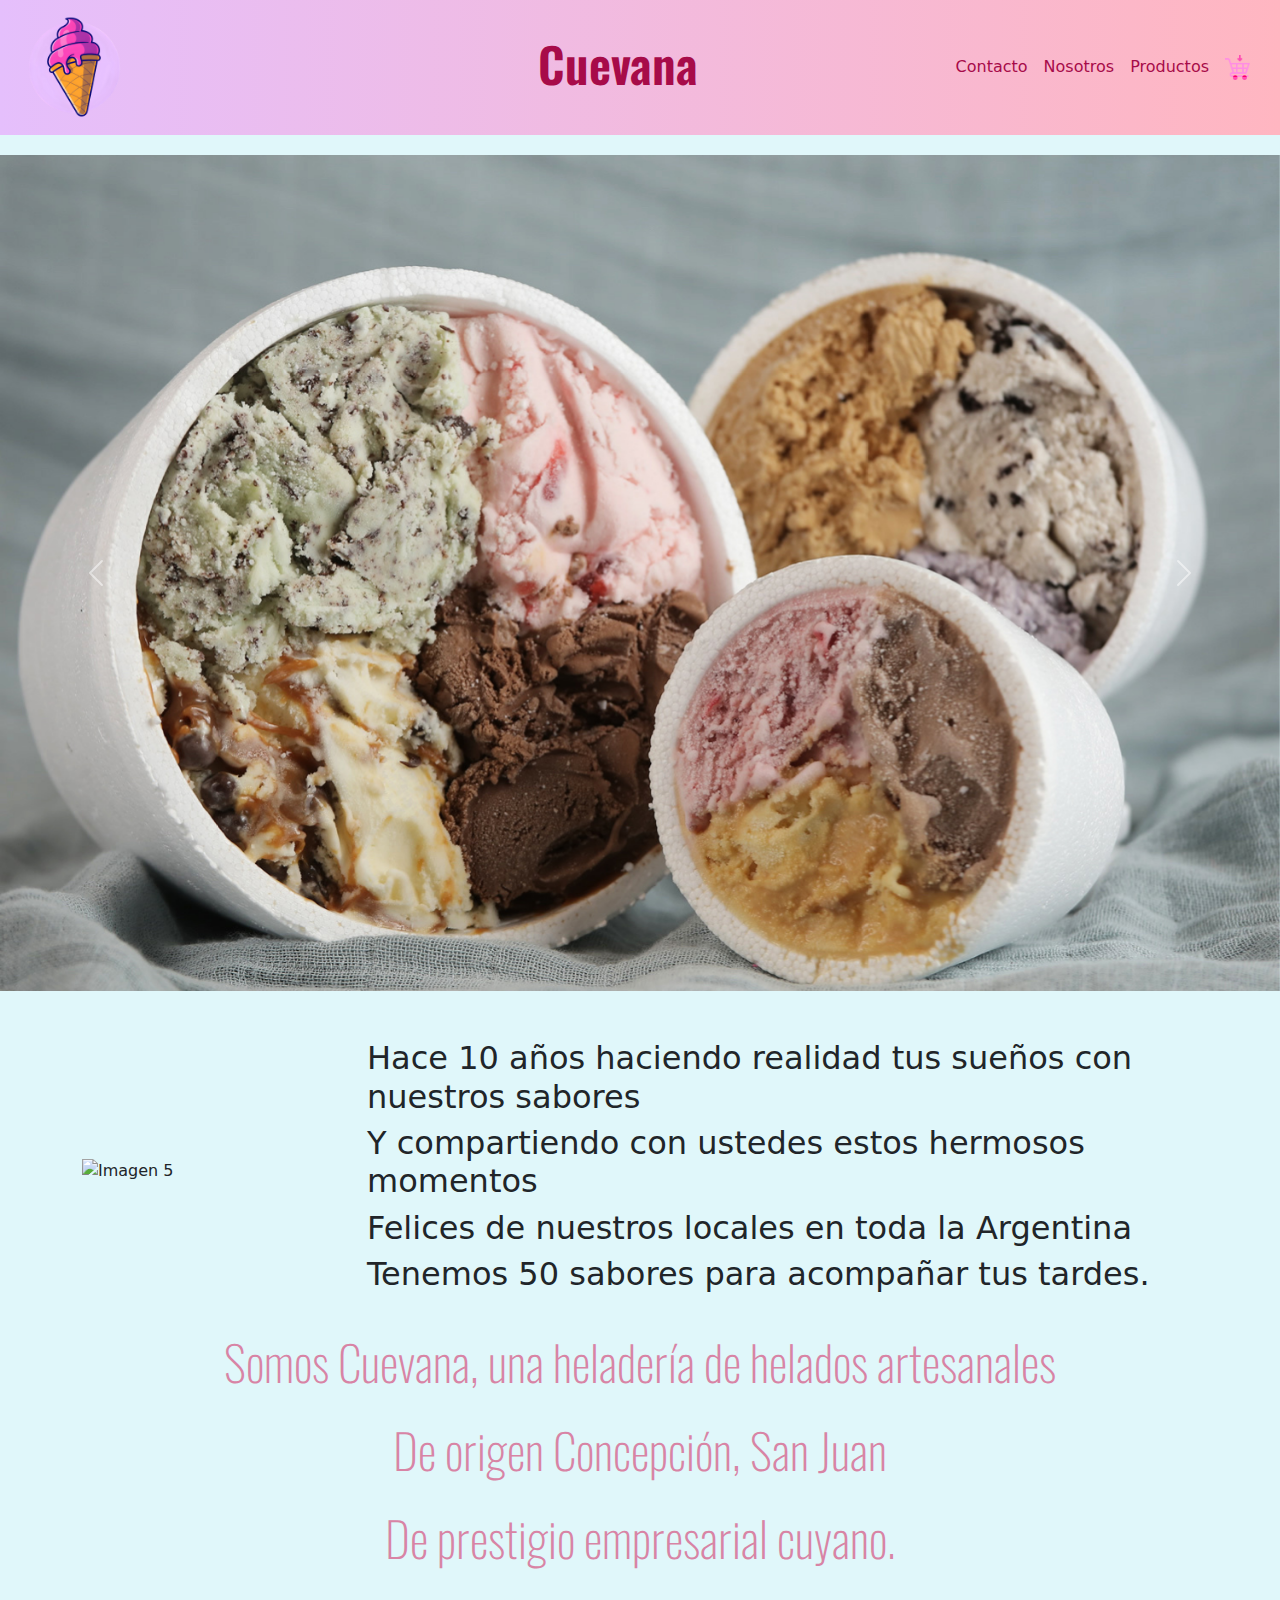
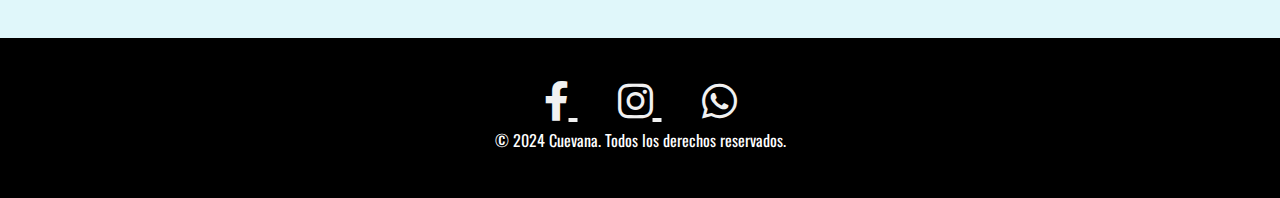
==== index.html @ bef20d4e "cambios" ====
<!DOCTYPE html>
<html lang="es">
<head>
    <meta charset="UTF-8">
    <meta name="viewport" content="width=device-width, initial-scale=1.0">
    <title>Cuevana</title>
    <link href="https://cdn.jsdelivr.net/npm/bootstrap@5.3.3/dist/css/bootstrap.min.css" rel="stylesheet" integrity="sha384-QWTKZyjpPEjISv5WaRU9OFeRpok6YctnYmDr5pNlyT2bRjXh0JMhjY6hW+ALEwIH" crossorigin="anonymous">
    <link href="https://fonts.googleapis.com/css2?family=Oswald:wght@600&display=swap" rel="stylesheet">
    <link href="https://fonts.googleapis.com/css2?family=Yellowtail:wght@400&display=swap" rel="stylesheet">
    <link href="https://fonts.googleapis.com/css2?family=Oswald:wght@200&display=swap" rel="stylesheet">
    <link href="https://fonts.googleapis.com/css2?family=Oswald:wght@400&display=swap" rel="stylesheet">
    <link href="https://cdnjs.cloudflare.com/ajax/libs/font-awesome/6.0.0-beta3/css/all.min.css" rel="stylesheet">
    <style>
        body{
            background-color: #e0f7fa;
        }
        .h1 {
            font-family: 'Oswald', sans-serif;
            font-weight: 600;
            font-size: 48px;
            color: #a70b49;
        }
        .h2 {
            font-family: 'Yellowtail', cursive;
            font-weight: 400;
            font-size: 48px;
        }
        .p {
            font-family: 'Oswald', sans-serif;
            font-weight: 200;
            font-size: 48px;
            color: #d884a5;
        }
        footer {
            background-color: #000000;
            color: white;
            padding: 30px 0;
            text-align: center;
            font-family: 'Oswald', sans-serif;
        }
        footer .social-icons a {
            color: #f1f1f1;
            font-size: 40px;
            margin: 0 20px;
            transition: transform 0.3s, color 0.3s;
        }
        footer .social-icons a:hover {
            transform: scale(1.2);
            color: #48044b;
        }
        .carousel {
            max-width: 2000px;
            max-height: 1000px;
            margin: 20px auto;
            position: relative;
            overflow: hidden;
            }

        .carousel img {
            object-fit: contain;
            width: 500%;
            height: 500%;
            display: block;
            margin: auto; 
            }

        .carousel-container {
            display: flex;
            justify-content: center;
            align-items: center;
            min-height: 80vh; 
            }
            nav.navbar {
                background: linear-gradient(90deg, #E5BFFC, #FFB6C1);
                padding: 10px;
}
nav .nav-link {
    color: #a70b49 !important; /* Cambia el color de los enlaces */
}
    </style>
</head>
<body>
    <nav class="navbar navbar-expand-lg navbar-light bg-light">
        <div class="container-fluid">
            <a class="navbar-brand" href="index.html">
                <img src="logo.png" alt="Logo" width="21%" height="21%">
            </a>
            <h1 class="h1 text-align">Cuevana</h1>
            <button class="navbar-toggler" type="button" data-bs-toggle="collapse" data-bs-target="#navbarNav" aria-controls="navbarNav" aria-expanded="false" aria-label="Toggle navigation">
                <span class="navbar-toggler-icon"></span>
            </button>
            <div class="collapse navbar-collapse" id="navbarNav">
                <ul class="navbar-nav ms-auto">
                    <li class="nav-item">
                        <a class="nav-link" href="contacto.html">Contacto</a>
                    </li>
                    <li class="nav-item">
                        <a class="nav-link" href="nosotros.html">Nosotros</a>
                    </li>
                    <li class="nav-item">
                        <a class="nav-link" href="productos.html">Productos</a>
                    </li>
                    <li class="nav-item">
                        <a class="nav-link" href="carrito.html"> <img src="anadir-a-la-cesta.png" alt="Carrito" width="25" height="25"></a>
                    </li>
                </ul>
            </div>
        </div>
    </nav>
    <div id="carouselExampleInterval" class="carousel slide" data-bs-ride="carousel">
        <div class="carousel-inner">
          <div class="carousel-item active" data-bs-interval="10000">
            <img src="carru2.png" class="d-block w-100" alt="Helado1">
          </div>
          <div class="carousel-item" data-bs-interval="2000">
            <img src="carru3.png" class="d-block w-100" alt="Helado2">
          </div>
          <div class="carousel-item">
            <img src="carru4.png" class="d-block w-100" alt="Helado3">
          </div>
          <div class="carousel-item">
            <img src="Carru1.png" class="d-block w-100" alt="Helado4">
          </div>
        </div>
        <button class="carousel-control-prev" type="button" data-bs-target="#carouselExampleInterval" data-bs-slide="prev">
          <span class="carousel-control-prev-icon" aria-hidden="true"></span>
          <span class="visually-hidden">Previous</span>
        </button>
        <button class="carousel-control-next" type="button" data-bs-target="#carouselExampleInterval" data-bs-slide="next">
          <span class="carousel-control-next-icon" aria-hidden="true"></span>
          <span class="visually-hidden">Next</span>
        </button>
      </div>
    <section class="content my-5">
        <div class="container">
            <div class="row align-items-center mb-4">
                <div class="col-md-3">
                    <img src="helado.jpg" alt="Imagen 5" class="img-fluid" style="width: 150%; max-width: 200px;">
                </div>
                <div class="col-md-9">
                    <h2>Hace 10 años haciendo realidad tus sueños con nuestros sabores</h2>
                    <h2>Y compartiendo con ustedes estos hermosos momentos</h2>
                    <h2>Felices de nuestros locales en toda la Argentina</h2>
                    <h2>Tenemos 50 sabores para acompañar tus tardes.</h2>
                </div>
            </div>
            <div class="row">
                <div class="col-12">
                    <p class="p text-center">Somos Cuevana, una heladería de helados artesanales</p>
                    <p class="p text-center">De origen Concepción, San Juan</p>
                    <p class="p text-center">De prestigio empresarial cuyano.</p>
                </div>
            </div>
        </div>
    </section>

    <footer>
        <div class="social-icons">
            <a href="#" target="_blank">
                <i class="fab fa-facebook-f"></i>
            </a>
            <a href="#" target="_blank">
                <i class="fab fa-instagram"></i>
            </a>
            <a href="#" target="_blank">
                <i class="fab fa-whatsapp"></i>
            </a>
        </div>
        <p class="footer text-align">© 2024 Cuevana. Todos los derechos reservados.</p>
    </footer>
    <script src="https://cdn.jsdelivr.net/npm/bootstrap@5.3.3/dist/js/bootstrap.bundle.min.js" integrity="sha384-YvpcrYf0tY3lHB60NNkmXc5s9fDVZLESaAA55NDzOxhy9GkcIdslK1eN7N6jIeHz" crossorigin="anonymous"></script>
</body>
</html
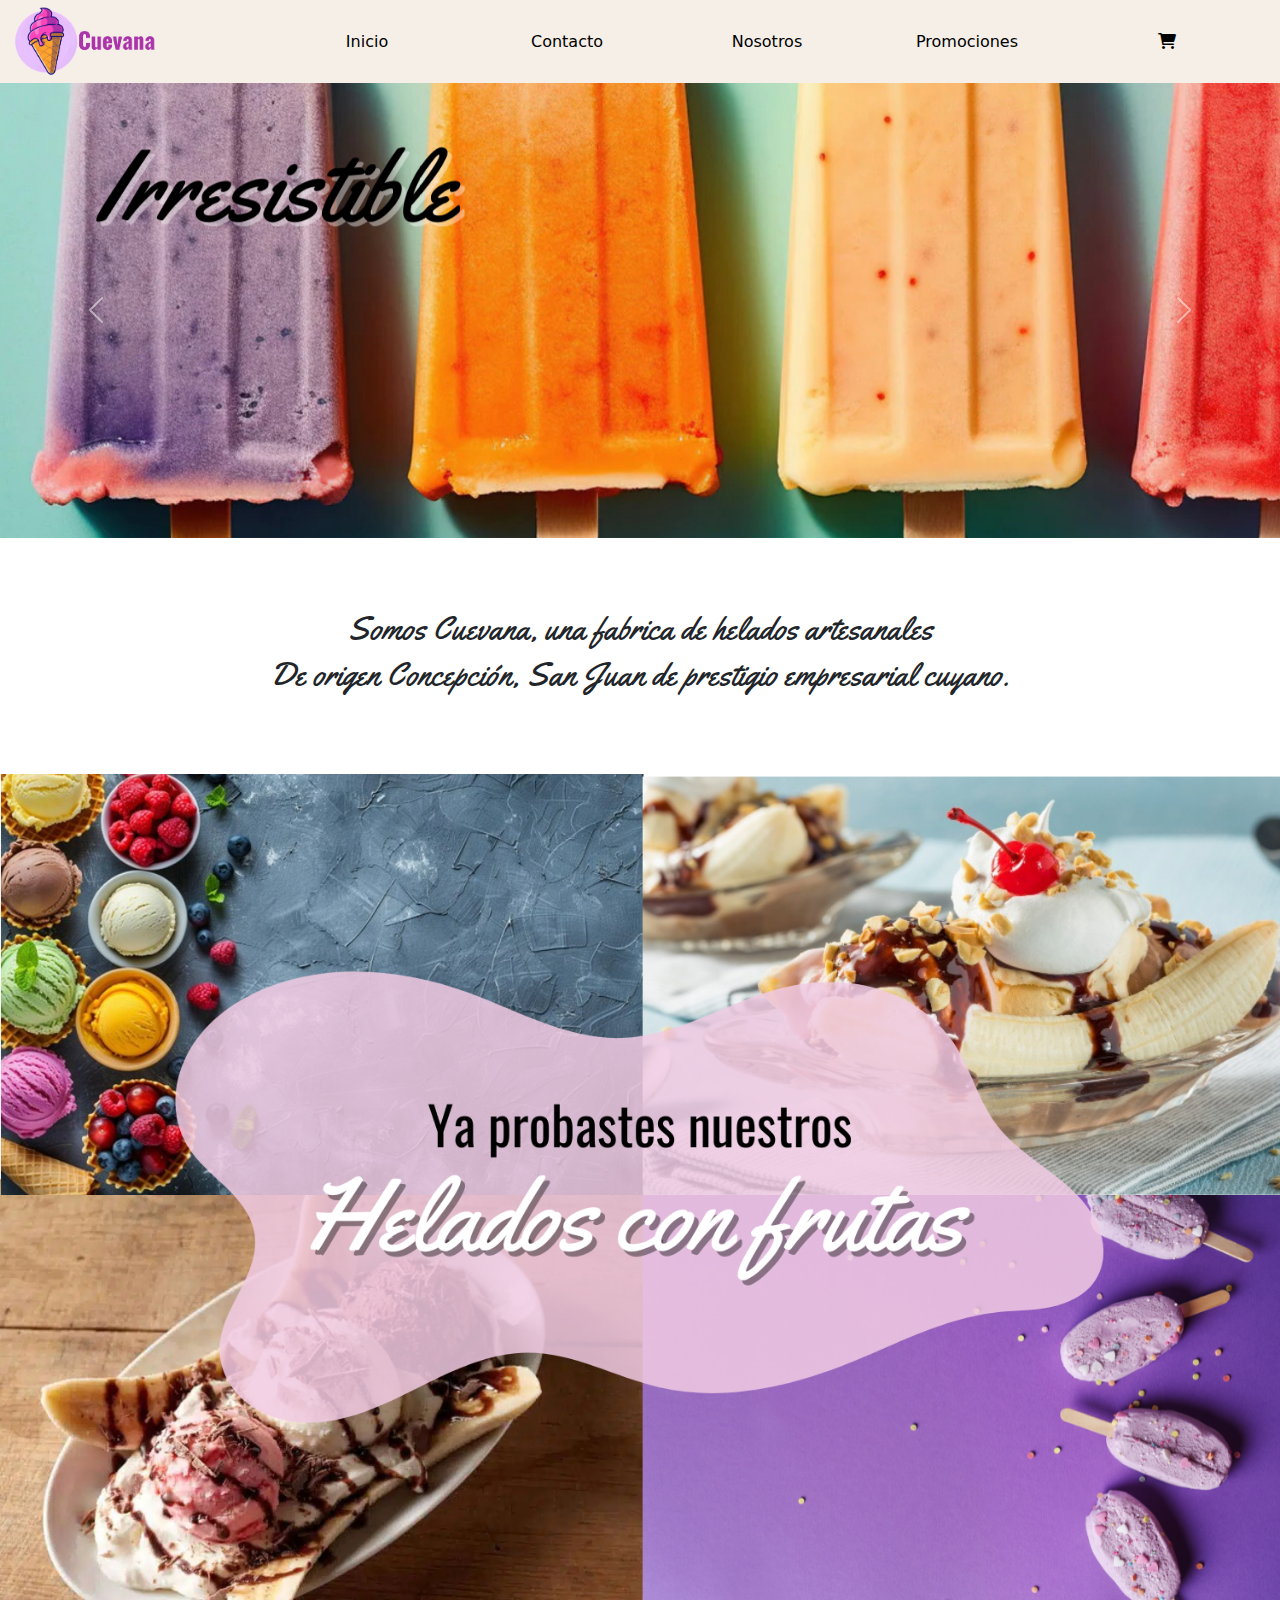
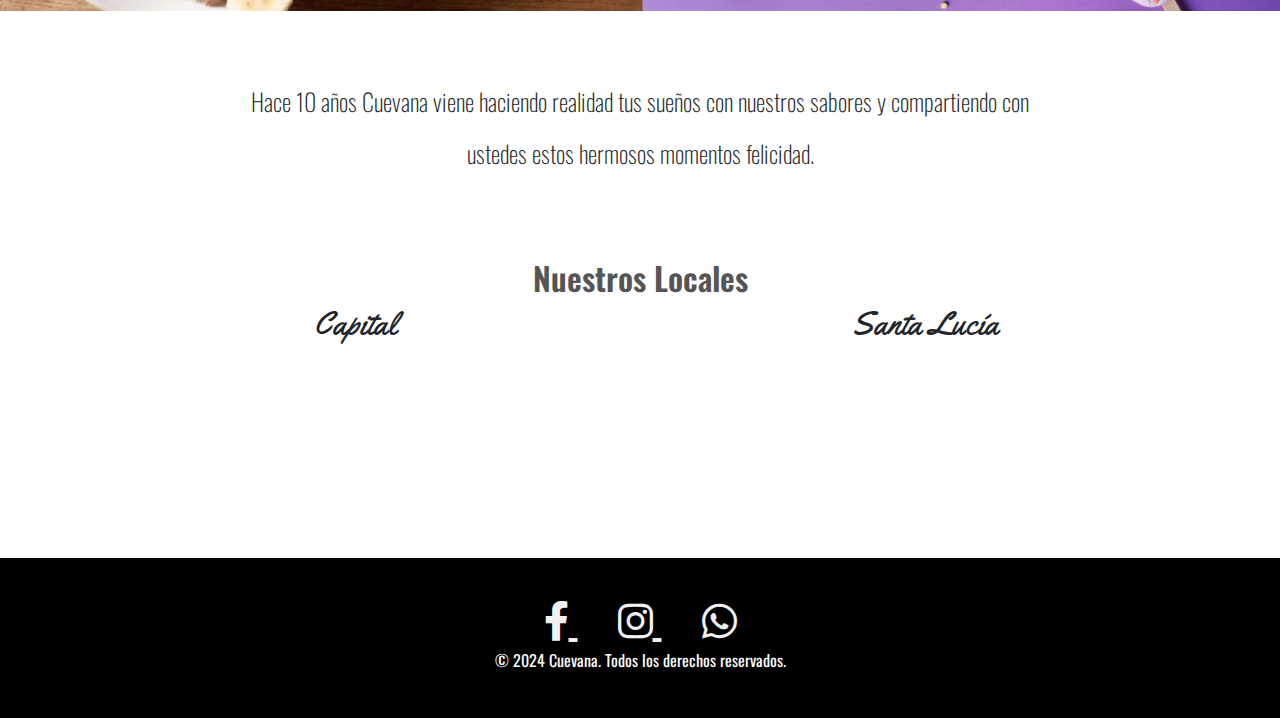
==== commit 66b4d695: "Arreglos casi terminados" ====
--- a/index.html
+++ b/index.html
@@ -12,24 +12,23 @@
     <link href="https://cdnjs.cloudflare.com/ajax/libs/font-awesome/6.0.0-beta3/css/all.min.css" rel="stylesheet">
     <style>
         body{
-            background-color: #e0f7fa;
+            background-color: white;
         }
         .h1 {
             font-family: 'Oswald', sans-serif;
             font-weight: 600;
-            font-size: 48px;
-            color: #a70b49;
+            font-size: 200%;
+            color: #555555;
         }
         .h2 {
             font-family: 'Yellowtail', cursive;
             font-weight: 400;
-            font-size: 48px;
+            font-size: 200%;
         }
         .p {
             font-family: 'Oswald', sans-serif;
             font-weight: 200;
-            font-size: 48px;
-            color: #d884a5;
+            font-size: 150%;
         }
         footer {
             background-color: #000000;
@@ -49,59 +48,91 @@
             color: #48044b;
         }
         .carousel {
-            max-width: 2000px;
-            max-height: 1000px;
-            margin: 20px auto;
+            max-width: 1500px;
+            max-height: 550px;
+            margin-top: 10;
             position: relative;
             overflow: hidden;
             }
-
-        .carousel img {
+            .carousel img {
             object-fit: contain;
-            width: 500%;
-            height: 500%;
+            width: 10%;
+            height: 10%;
             display: block;
-            margin: auto; 
+            margin-top: 0; 
             }
-
         .carousel-container {
             display: flex;
             justify-content: center;
             align-items: center;
             min-height: 80vh; 
             }
-            nav.navbar {
-                background: linear-gradient(90deg, #E5BFFC, #FFB6C1);
-                padding: 10px;
-}
-nav .nav-link {
-    color: #a70b49 !important; /* Cambia el color de los enlaces */
-}
+            nav .nav-link {
+    color: #000000 !important;
+    width: 200px;
+}
+.nav-item a:hover{
+    background-color: #555555;
+}
+nav.navbar {
+    background-color: #F6EFE8 !important;
+    padding: 1px;
+}
+
+.navbar-nav {
+    display: flex;
+    justify-content: center;
+    width: 100%;
+}
+
+.nav-item {
+    text-align: center;
+    width: 200px;
+}
+
+.nav-item a {
+    display: block;
+    color: #000000 !important;
+    padding: 10px;
+    text-decoration: none;
+}
+
+.nav-item a:hover {
+    background-color: #555555;
+    color: #fff !important; 
+    border-radius: 5px; 
+}
+
     </style>
 </head>
 <body>
     <nav class="navbar navbar-expand-lg navbar-light bg-light">
         <div class="container-fluid">
             <a class="navbar-brand" href="index.html">
-                <img src="logo.png" alt="Logo" width="21%" height="21%">
-            </a>
-            <h1 class="h1 text-align">Cuevana</h1>
+                <img src="Cuevana.png" alt="Logo" width="60%" height="60%">
+            </a>
+            
             <button class="navbar-toggler" type="button" data-bs-toggle="collapse" data-bs-target="#navbarNav" aria-controls="navbarNav" aria-expanded="false" aria-label="Toggle navigation">
                 <span class="navbar-toggler-icon"></span>
             </button>
             <div class="collapse navbar-collapse" id="navbarNav">
                 <ul class="navbar-nav ms-auto">
                     <li class="nav-item">
+                        <a class="nav-link" href="index.html">Inicio</a>
+                    </li>
+                    <li class="nav-item">
                         <a class="nav-link" href="contacto.html">Contacto</a>
                     </li>
                     <li class="nav-item">
                         <a class="nav-link" href="nosotros.html">Nosotros</a>
                     </li>
                     <li class="nav-item">
-                        <a class="nav-link" href="productos.html">Productos</a>
-                    </li>
-                    <li class="nav-item">
-                        <a class="nav-link" href="carrito.html"> <img src="anadir-a-la-cesta.png" alt="Carrito" width="25" height="25"></a>
+                        <a class="nav-link" href="promociones.html">Promociones</a>
+                    </li>
+                    <li class="nav-item">
+                        <a class="nav-link" href="carrito.html">
+                            <i class="fas fa-shopping-cart"></i>
+                        </a>
                     </li>
                 </ul>
             </div>
@@ -110,16 +141,16 @@
     <div id="carouselExampleInterval" class="carousel slide" data-bs-ride="carousel">
         <div class="carousel-inner">
           <div class="carousel-item active" data-bs-interval="10000">
-            <img src="carru2.png" class="d-block w-100" alt="Helado1">
+            <img src="IMg1.png" class="d-block w-100" alt="Helado1">
           </div>
           <div class="carousel-item" data-bs-interval="2000">
-            <img src="carru3.png" class="d-block w-100" alt="Helado2">
+            <img src="Img2.png" class="d-block w-100" alt="Helado2">
           </div>
           <div class="carousel-item">
-            <img src="carru4.png" class="d-block w-100" alt="Helado3">
+            <img src="img3.png" class="d-block w-100" alt="Helado3">
           </div>
           <div class="carousel-item">
-            <img src="Carru1.png" class="d-block w-100" alt="Helado4">
+            <img src="img4.png" class="d-block w-100" alt="Helado4">
           </div>
         </div>
         <button class="carousel-control-prev" type="button" data-bs-target="#carouselExampleInterval" data-bs-slide="prev">
@@ -131,24 +162,53 @@
           <span class="visually-hidden">Next</span>
         </button>
       </div>
-    <section class="content my-5">
-        <div class="container">
-            <div class="row align-items-center mb-4">
-                <div class="col-md-3">
-                    <img src="helado.jpg" alt="Imagen 5" class="img-fluid" style="width: 150%; max-width: 200px;">
+      <br>
+      <br>
+      <br>
+        <div class="col-12">
+            <h2 class="h2 text-center">Somos Cuevana, una fabrica de helados artesanales</h2>
+            <h2 class="h2 text-center">De origen Concepción, San Juan de prestigio empresarial cuyano.</h2>
+        </div>
+        <br>
+        <br>
+        <br>
+        <img src="helados.png" alt="Heladofruta" width="100%" height="100%">
+                <br>
+                <br>
+                <br>
+                <br>
+                <div>
+                    <p class="p text-center">Hace 10 años Cuevana viene haciendo realidad tus sueños con nuestros sabores y compartiendo con</p>
+                    <p class="p text-center">ustedes estos hermosos momentos felicidad.</p>
                 </div>
-                <div class="col-md-9">
-                    <h2>Hace 10 años haciendo realidad tus sueños con nuestros sabores</h2>
-                    <h2>Y compartiendo con ustedes estos hermosos momentos</h2>
-                    <h2>Felices de nuestros locales en toda la Argentina</h2>
-                    <h2>Tenemos 50 sabores para acompañar tus tardes.</h2>
-                </div>
-            </div>
-            <div class="row">
-                <div class="col-12">
-                    <p class="p text-center">Somos Cuevana, una heladería de helados artesanales</p>
-                    <p class="p text-center">De origen Concepción, San Juan</p>
-                    <p class="p text-center">De prestigio empresarial cuyano.</p>
+                <br>
+                <br>
+                <br>
+            <h1 class="h1 text-center">Nuestros Locales</h1>
+            <div class="container"> 
+                <div class="row">
+                    <div class="col-md-6 text-center">
+                        <p class="h2">Capital</p>
+                        <iframe src="https://www.google.com/maps/embed?pb=!1m14!1m12!1m3!1d3401.2249376104246!2d-68.50552074063454!3d-31.517981407164985!2m3!1f0!2f0!3f0!3m2!1i1024!2i768!4f13.1!5e0!3m2!1ses-419!2sar!4v1732135973441!5m2!1ses-419!2sar" 
+                            width="100%" 
+                            height="200" 
+                            style="border:0;" 
+                            allowfullscreen="" 
+                            loading="lazy" 
+                            referrerpolicy="no-referrer-when-downgrade">
+                        </iframe>
+                    </div>
+                    <div class="col-md-6 text-center">
+                        <p class="h2">Santa Lucía</p>
+                        <iframe src="https://www.google.com/maps/embed?pb=!1m14!1m12!1m3!1d2673.53272186993!2d-68.52396675024077!3d-31.523477690898147!2m3!1f0!2f0!3f0!3m2!1i1024!2i768!4f13.1!5e0!3m2!1ses-419!2sar!4v1732136062408!5m2!1ses-419!2sar" 
+                            width="100%" 
+                            height="200" 
+                            style="border:0;" 
+                            allowfullscreen="" 
+                            loading="lazy" 
+                            referrerpolicy="no-referrer-when-downgrade">
+                        </iframe>
+                    </div>
                 </div>
             </div>
         </div>
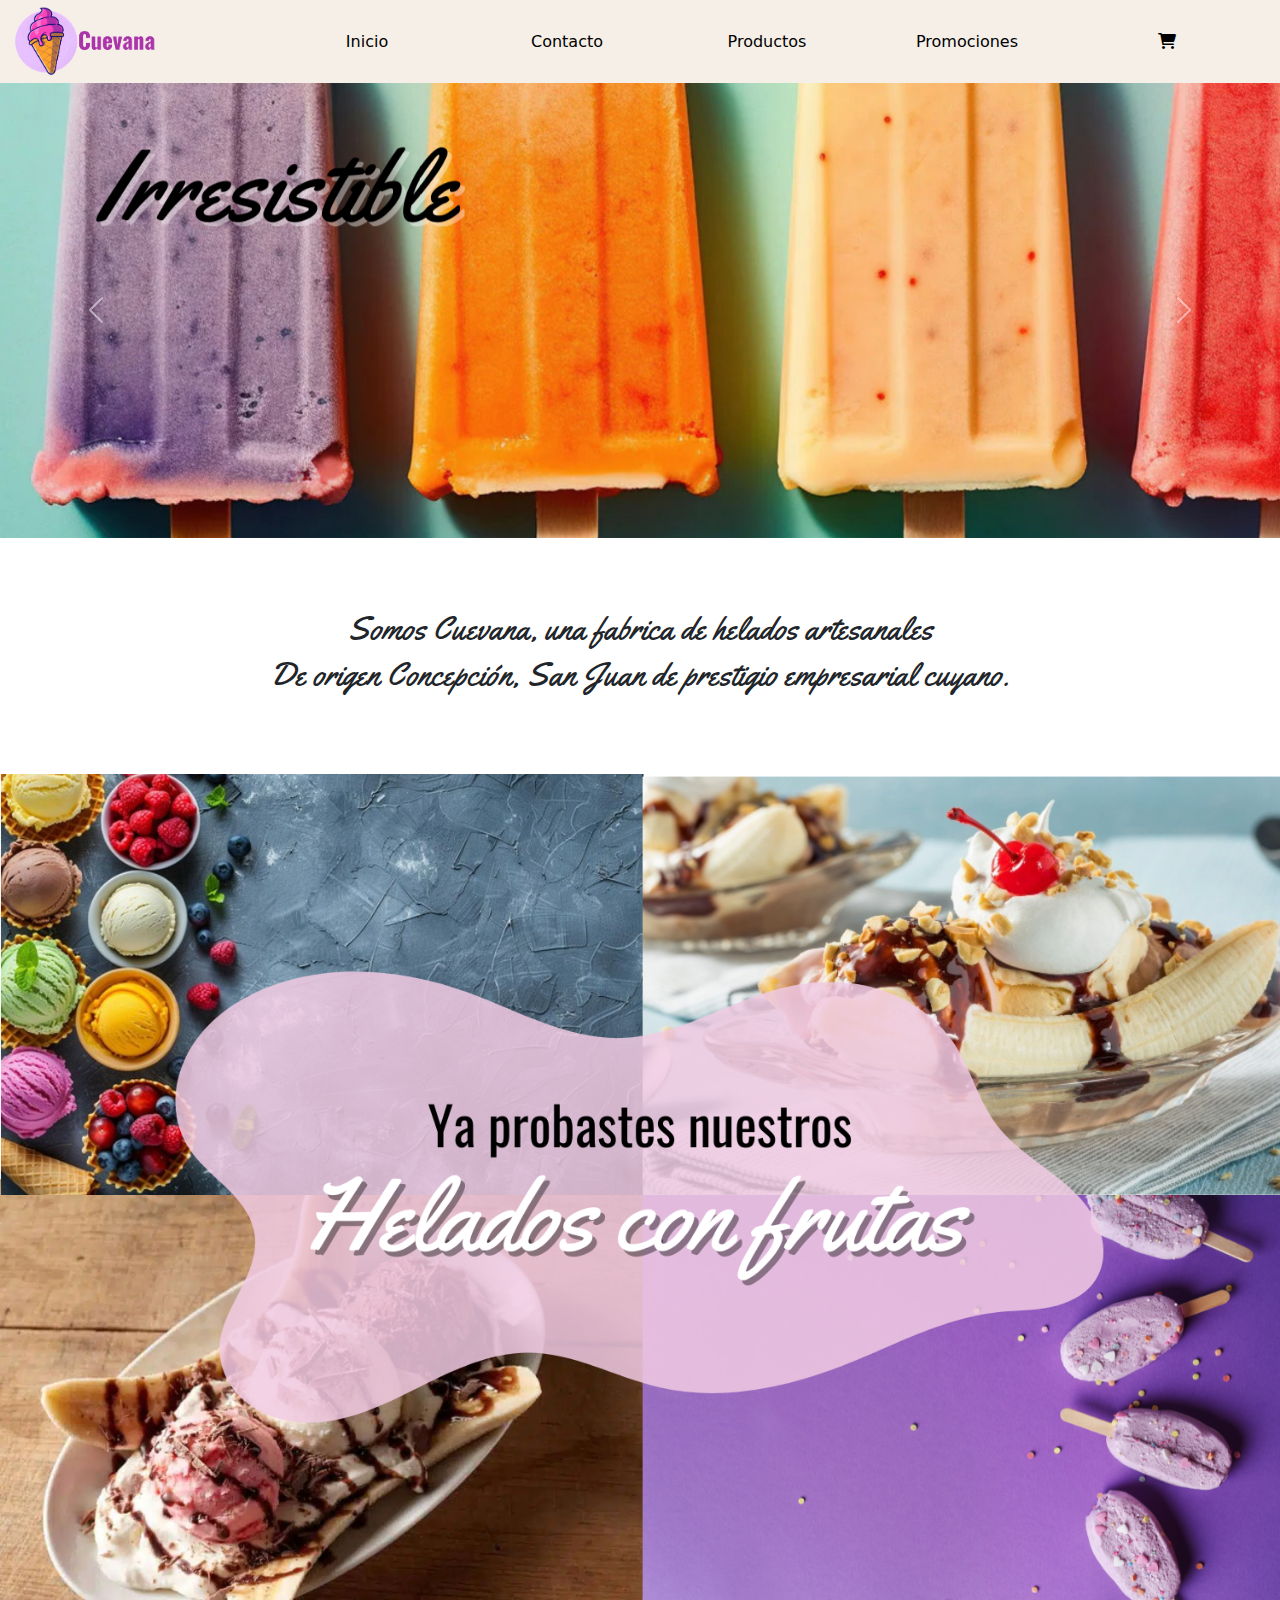
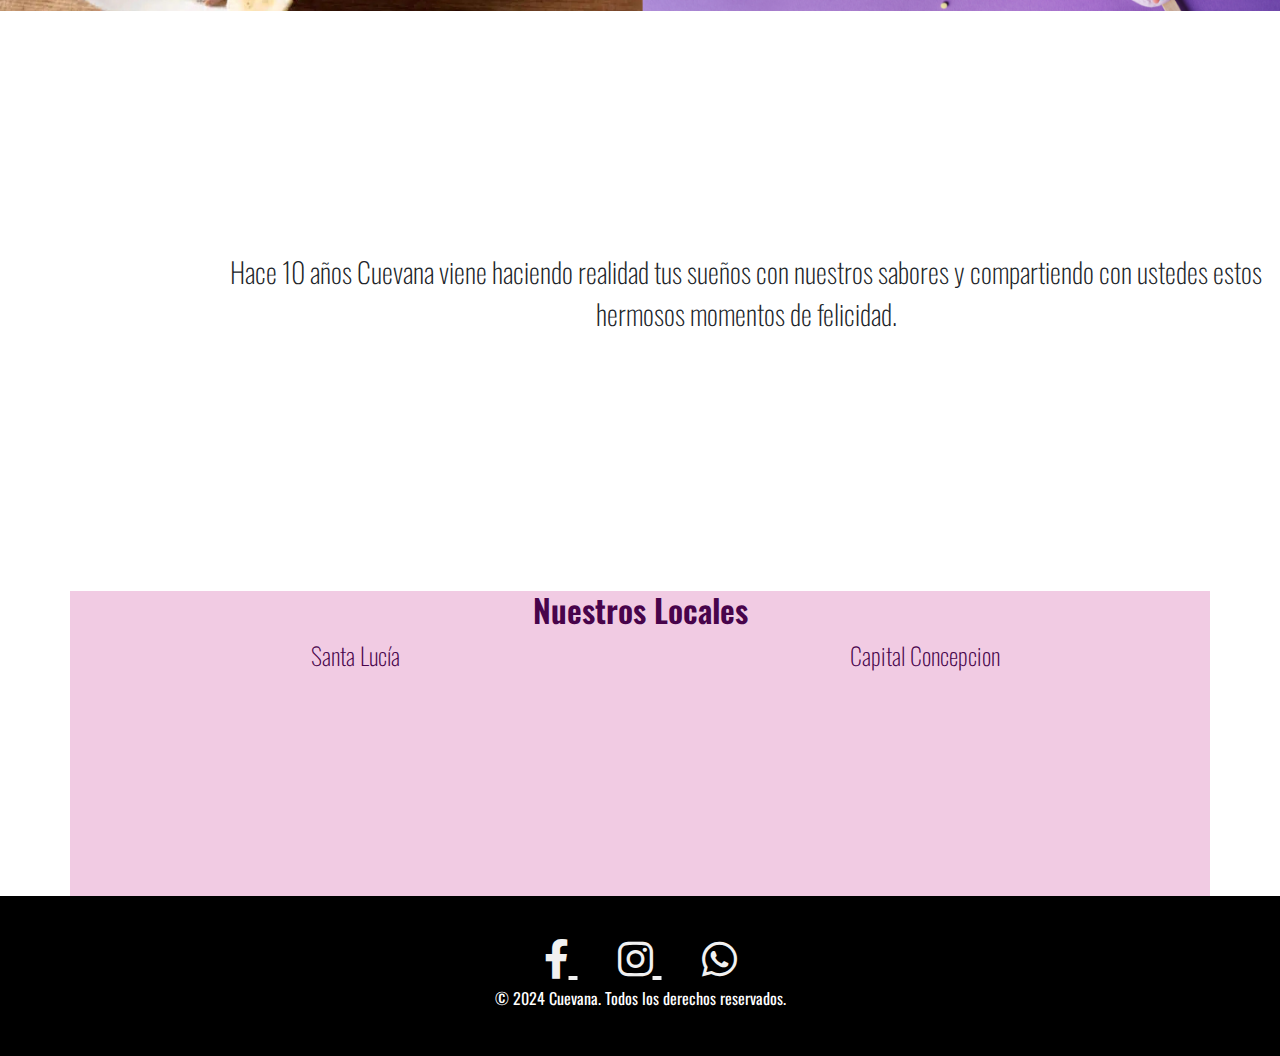
==== commit 1687e968: "Nuevo" ====
--- a/index.html
+++ b/index.html
@@ -102,6 +102,9 @@
     color: #fff !important; 
     border-radius: 5px; 
 }
+.container{
+    background-color: #F1CBE3;
+}
 
     </style>
 </head>
@@ -124,7 +127,7 @@
                         <a class="nav-link" href="contacto.html">Contacto</a>
                     </li>
                     <li class="nav-item">
-                        <a class="nav-link" href="nosotros.html">Nosotros</a>
+                        <a class="nav-link" href="productos.html">Productos</a>
                     </li>
                     <li class="nav-item">
                         <a class="nav-link" href="promociones.html">Promociones</a>
@@ -176,19 +179,21 @@
                 <br>
                 <br>
                 <br>
-                <br>
-                <div>
-                    <p class="p text-center">Hace 10 años Cuevana viene haciendo realidad tus sueños con nuestros sabores y compartiendo con</p>
-                    <p class="p text-center">ustedes estos hermosos momentos felicidad.</p>
-                </div>
-                <br>
-                <br>
-                <br>
-            <h1 class="h1 text-center">Nuestros Locales</h1>
+                <div style="display: flex; align-items: center; justify-content: center; text-align: center; margin: 50px 0;">
+                    <img src="HeladoRosa.gif" alt="" style="width: 15%; height: auto; margin-right: 20px;">
+                    <p class="p" style="font-size: 28px; line-height: 1.5;">
+                        Hace 10 años Cuevana viene haciendo realidad tus sueños con nuestros sabores y 
+                        compartiendo con ustedes estos hermosos momentos de felicidad.
+                    </p>
+                </div>                              
+                <br>
+                <br>
+           
             <div class="container"> 
+                <h1 class="h1 text-center" style="color: #48044b;">Nuestros Locales</h1>
                 <div class="row">
                     <div class="col-md-6 text-center">
-                        <p class="h2">Capital</p>
+                        <p class="p" style="color: #48044b;">Santa Lucía</p>
                         <iframe src="https://www.google.com/maps/embed?pb=!1m14!1m12!1m3!1d3401.2249376104246!2d-68.50552074063454!3d-31.517981407164985!2m3!1f0!2f0!3f0!3m2!1i1024!2i768!4f13.1!5e0!3m2!1ses-419!2sar!4v1732135973441!5m2!1ses-419!2sar" 
                             width="100%" 
                             height="200" 
@@ -199,7 +204,7 @@
                         </iframe>
                     </div>
                     <div class="col-md-6 text-center">
-                        <p class="h2">Santa Lucía</p>
+                        <p class="p" style="color: #48044b;">Capital Concepcion</p>
                         <iframe src="https://www.google.com/maps/embed?pb=!1m14!1m12!1m3!1d2673.53272186993!2d-68.52396675024077!3d-31.523477690898147!2m3!1f0!2f0!3f0!3m2!1i1024!2i768!4f13.1!5e0!3m2!1ses-419!2sar!4v1732136062408!5m2!1ses-419!2sar" 
                             width="100%" 
                             height="200" 
@@ -212,7 +217,6 @@
                 </div>
             </div>
         </div>
-    </section>
 
     <footer>
         <div class="social-icons">
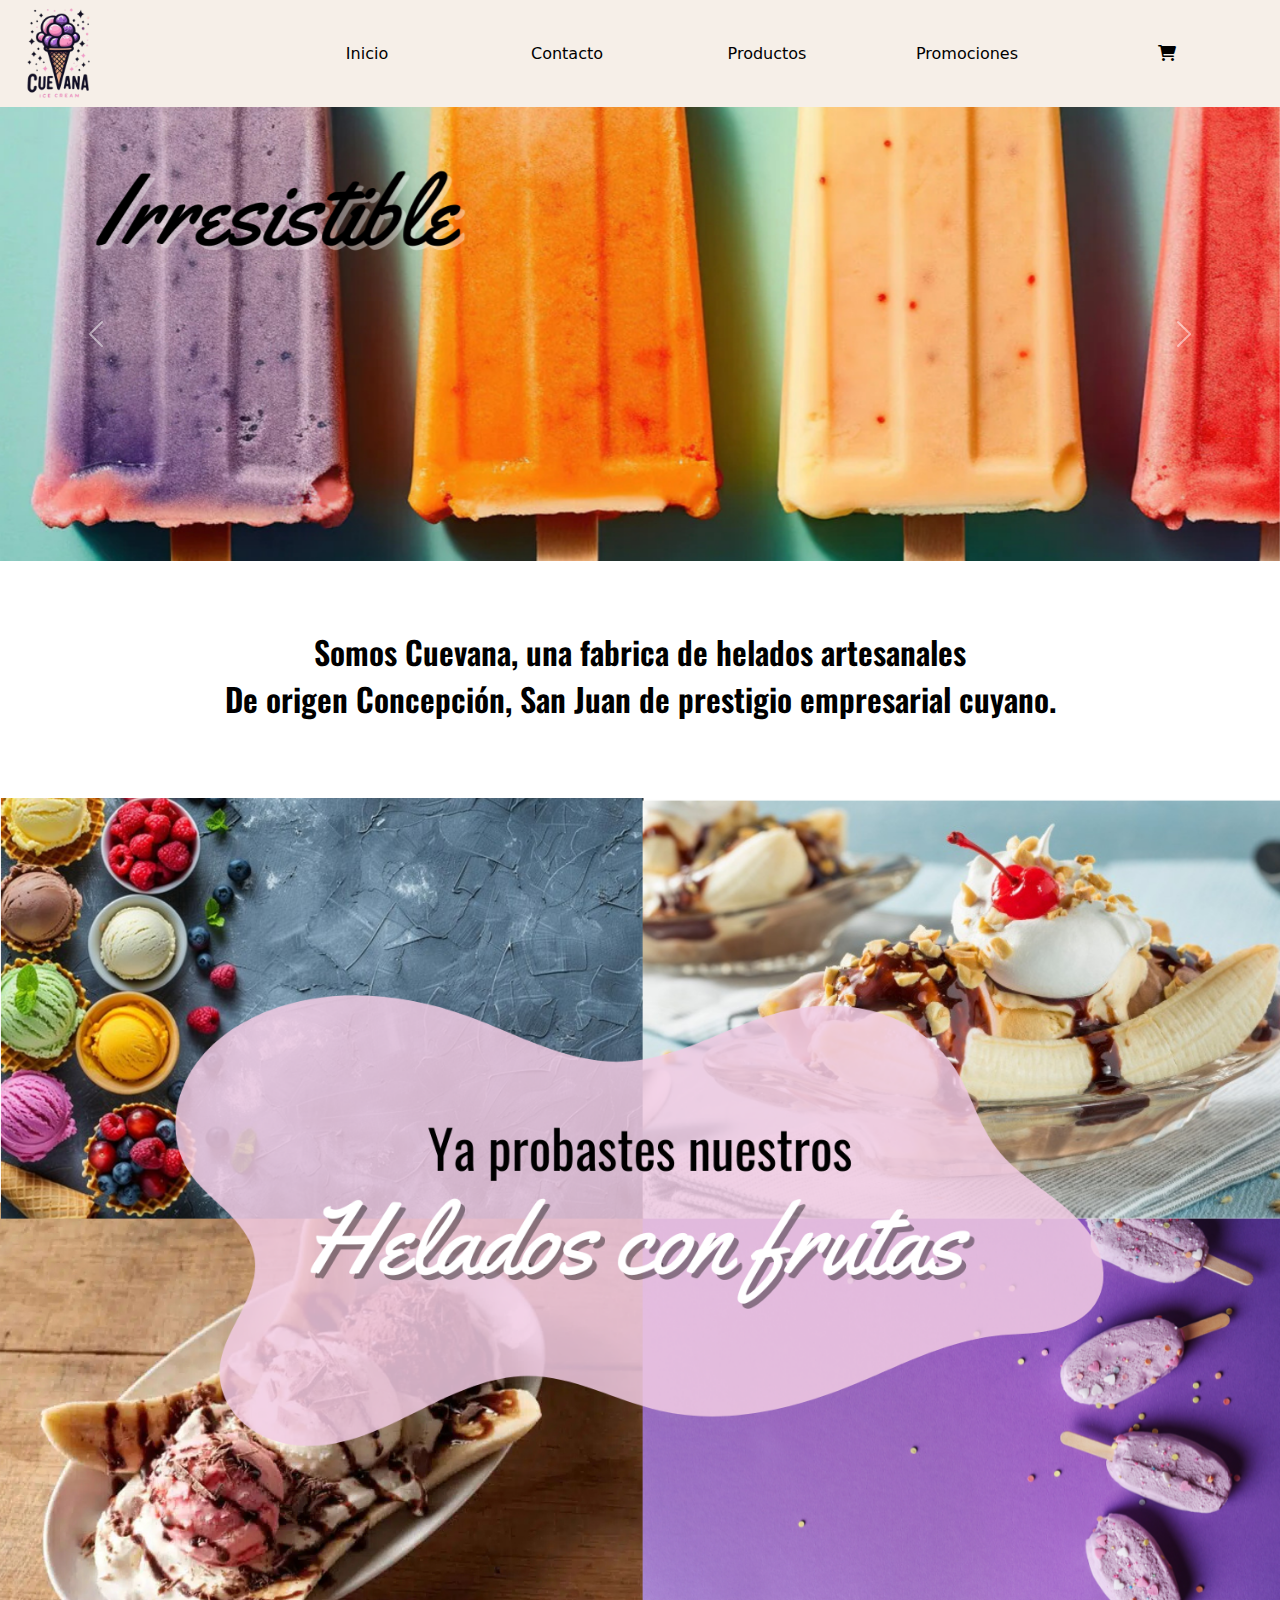
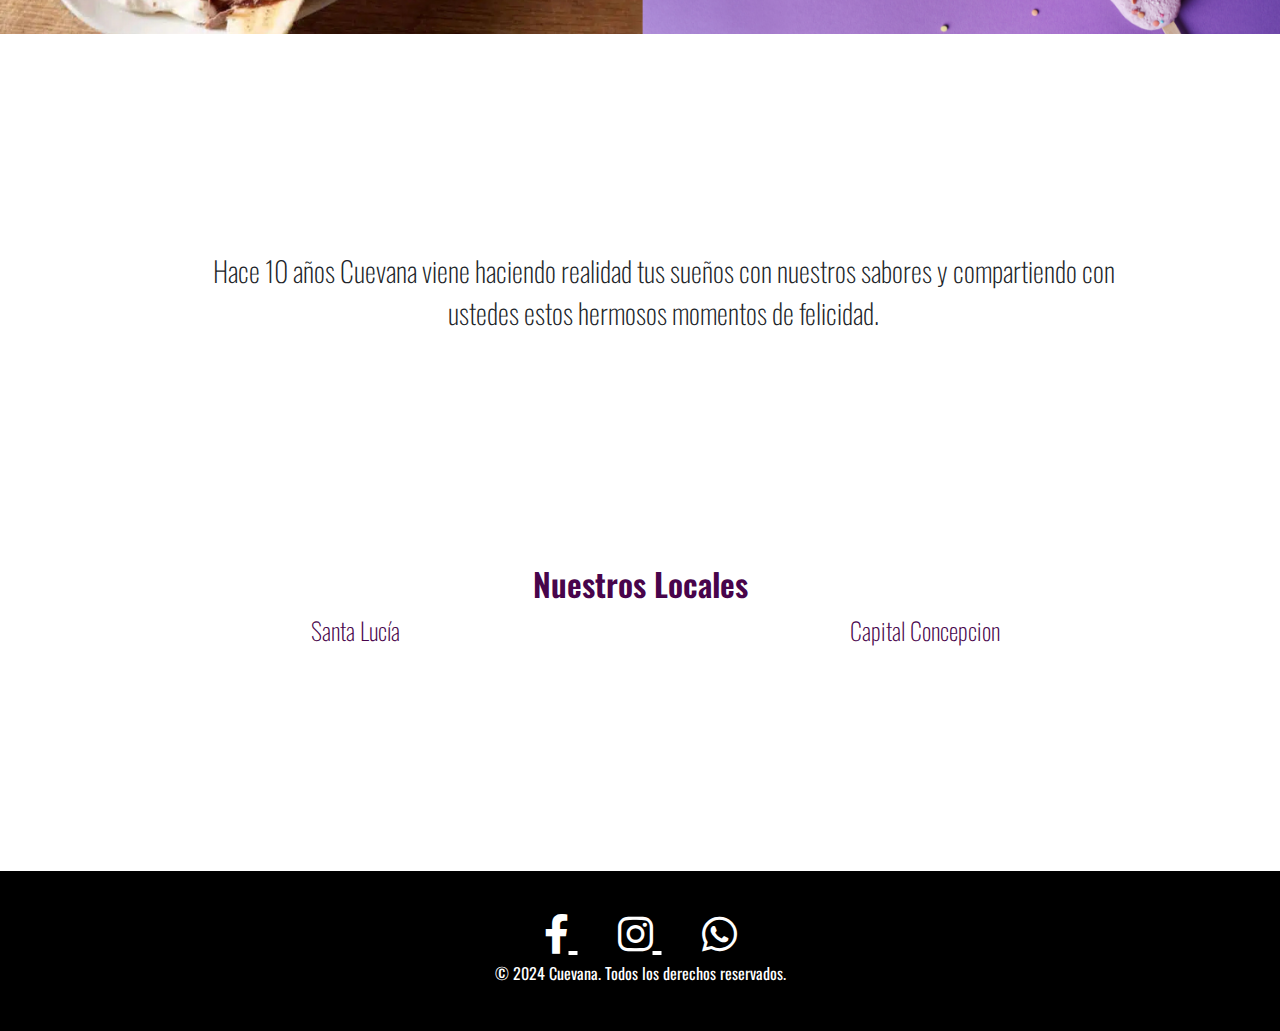
==== commit b835931e: "Mejoras" ====
--- a/index.html
+++ b/index.html
@@ -12,7 +12,7 @@
     <link href="https://cdnjs.cloudflare.com/ajax/libs/font-awesome/6.0.0-beta3/css/all.min.css" rel="stylesheet">
     <style>
         body{
-            background-color: white;
+            background-color: #FFFFFF;
         }
         .h1 {
             font-family: 'Oswald', sans-serif;
@@ -32,13 +32,13 @@
         }
         footer {
             background-color: #000000;
-            color: white;
+            color: #FFFFFF;
             padding: 30px 0;
             text-align: center;
             font-family: 'Oswald', sans-serif;
         }
         footer .social-icons a {
-            color: #f1f1f1;
+            color: #FFFFFF;
             font-size: 40px;
             margin: 0 20px;
             transition: transform 0.3s, color 0.3s;
@@ -99,11 +99,11 @@
 
 .nav-item a:hover {
     background-color: #555555;
-    color: #fff !important; 
+    color: #FFFFFF !important; 
     border-radius: 5px; 
 }
 .container{
-    background-color: #F1CBE3;
+    background-color: #FFFFFF;
 }
 
     </style>
@@ -112,7 +112,7 @@
     <nav class="navbar navbar-expand-lg navbar-light bg-light">
         <div class="container-fluid">
             <a class="navbar-brand" href="index.html">
-                <img src="Cuevana.png" alt="Logo" width="60%" height="60%">
+                <img src="Cuevana.png" alt="Logo" width="40%" height="40%">
             </a>
             
             <button class="navbar-toggler" type="button" data-bs-toggle="collapse" data-bs-target="#navbarNav" aria-controls="navbarNav" aria-expanded="false" aria-label="Toggle navigation">
@@ -169,8 +169,8 @@
       <br>
       <br>
         <div class="col-12">
-            <h2 class="h2 text-center">Somos Cuevana, una fabrica de helados artesanales</h2>
-            <h2 class="h2 text-center">De origen Concepción, San Juan de prestigio empresarial cuyano.</h2>
+            <h1 class="h1 text-center" style="color: #000000;">Somos Cuevana, una fabrica de helados artesanales</h1>
+            <h1 class="h1 text-center" style="color: #000000;">De origen Concepción, San Juan de prestigio empresarial cuyano.</h1>
         </div>
         <br>
         <br>
@@ -179,7 +179,7 @@
                 <br>
                 <br>
                 <br>
-                <div style="display: flex; align-items: center; justify-content: center; text-align: center; margin: 50px 0;">
+                <div class="container" style="display: flex; align-items: center; justify-content: center; text-align: center; margin: 50px 0; background-color: #FFFFFF;">
                     <img src="HeladoRosa.gif" alt="" style="width: 15%; height: auto; margin-right: 20px;">
                     <p class="p" style="font-size: 28px; line-height: 1.5;">
                         Hace 10 años Cuevana viene haciendo realidad tus sueños con nuestros sabores y 
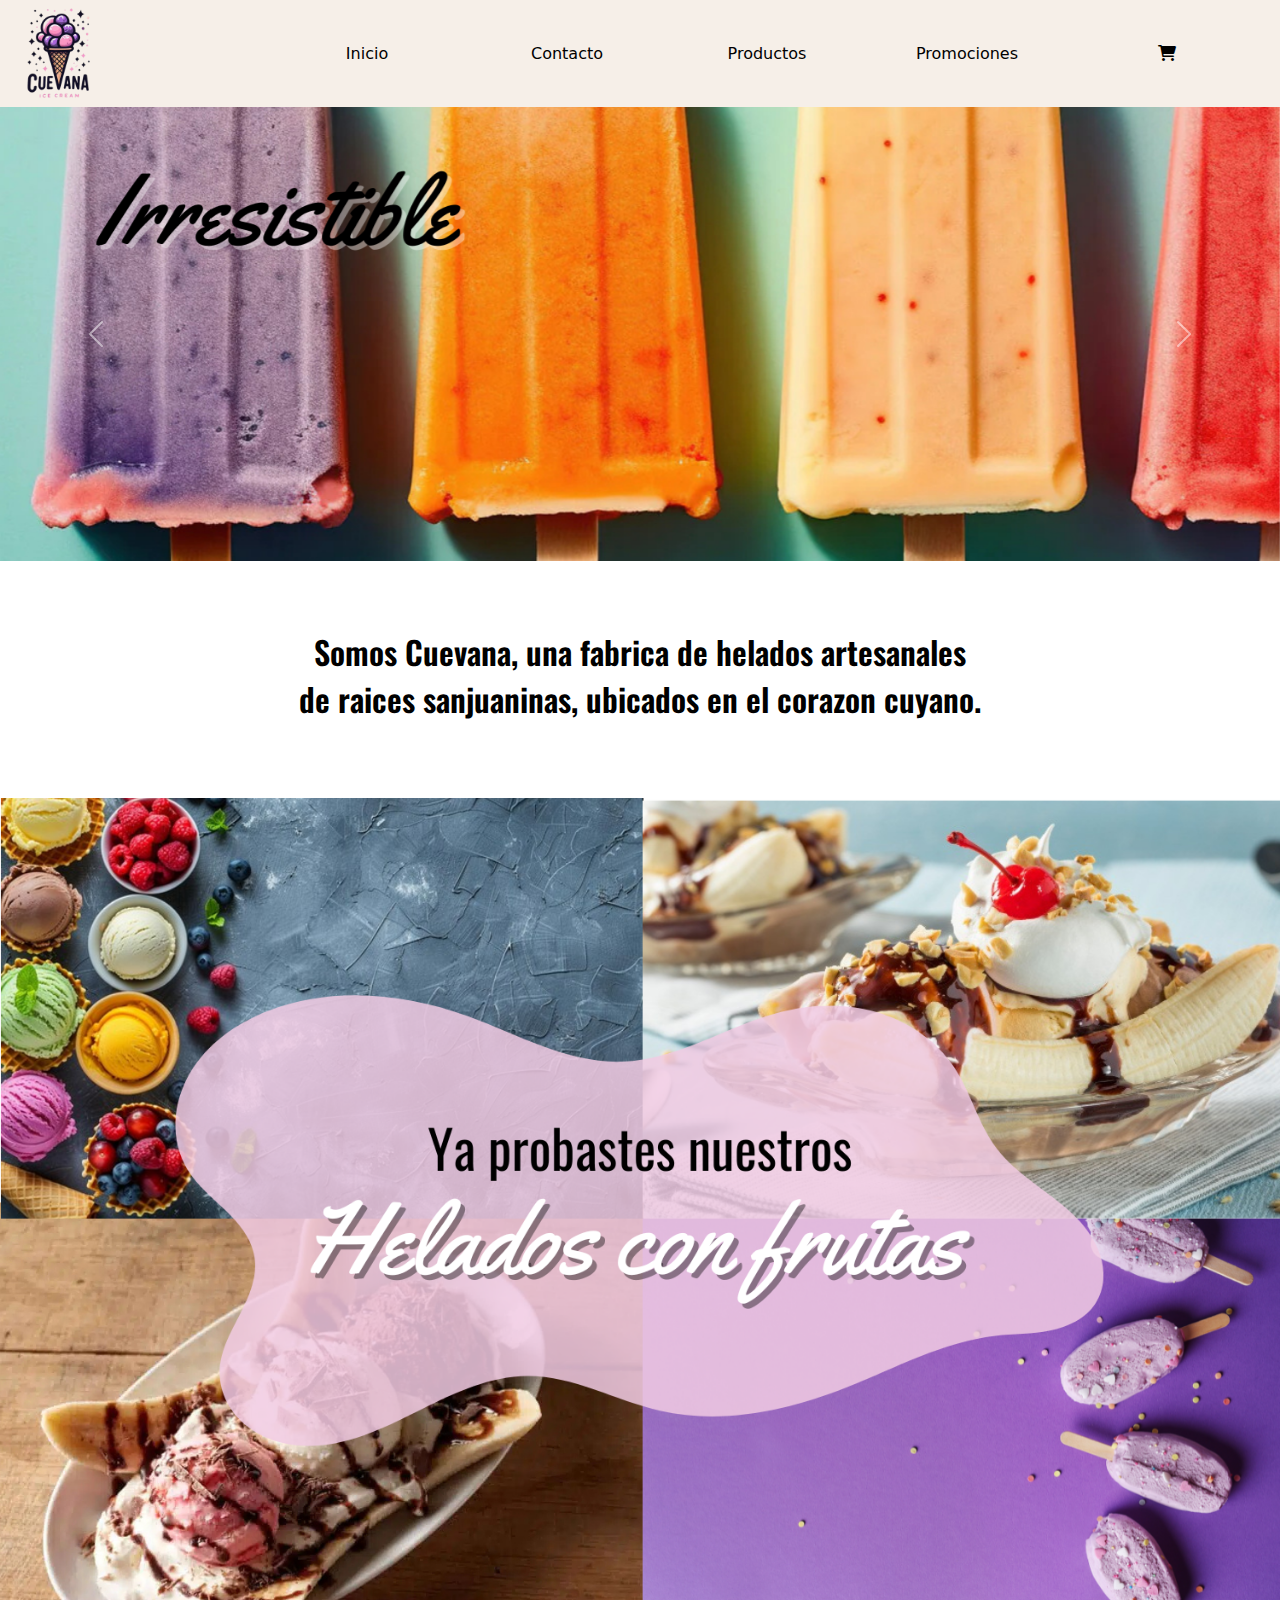
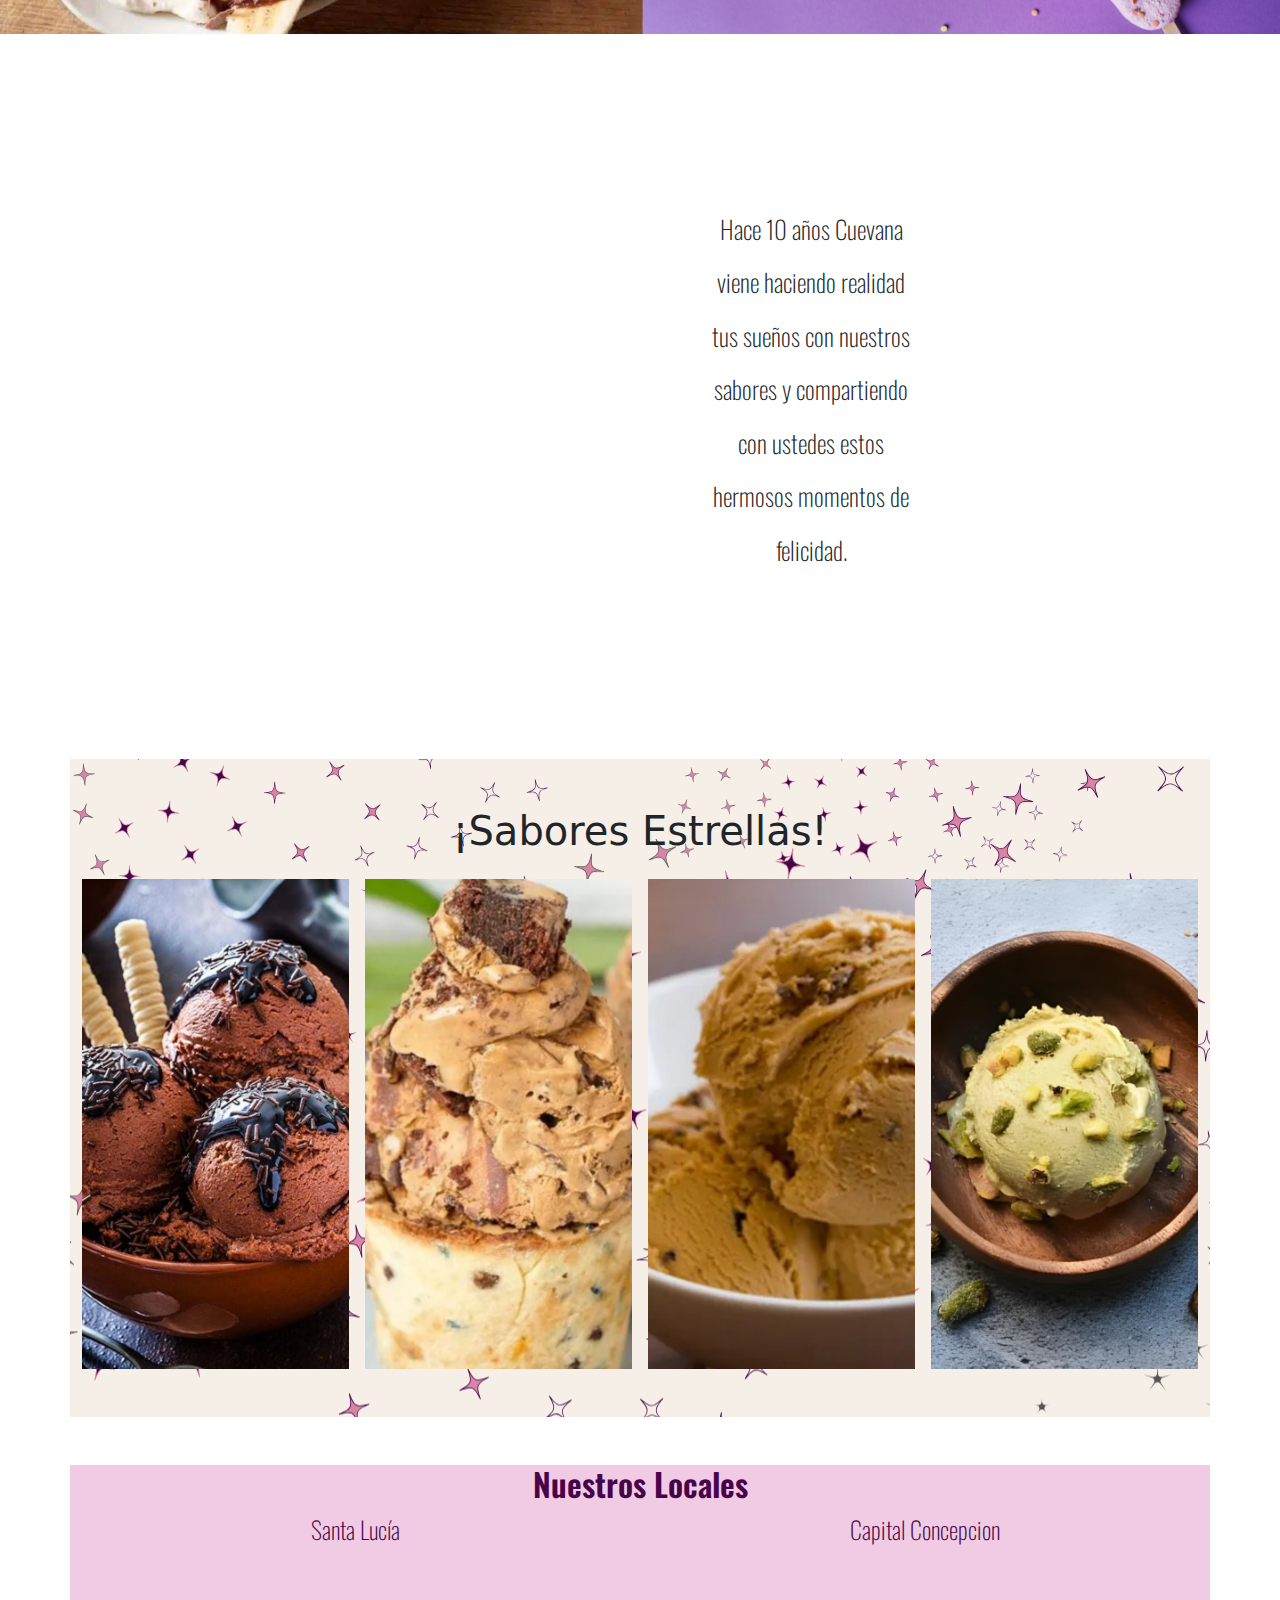
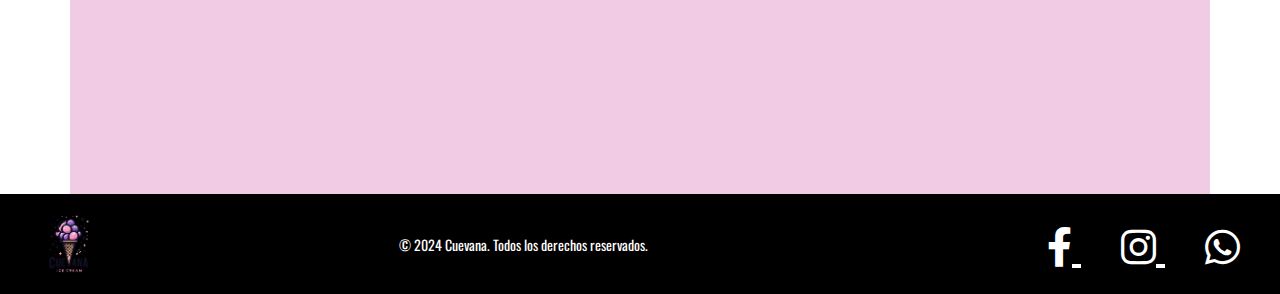
==== commit 4aea26fb: "Casi terminado" ====
--- a/index.html
+++ b/index.html
@@ -31,22 +31,26 @@
             font-size: 150%;
         }
         footer {
-            background-color: #000000;
-            color: #FFFFFF;
-            padding: 30px 0;
-            text-align: center;
-            font-family: 'Oswald', sans-serif;
-        }
-        footer .social-icons a {
-            color: #FFFFFF;
-            font-size: 40px;
-            margin: 0 20px;
-            transition: transform 0.3s, color 0.3s;
-        }
-        footer .social-icons a:hover {
-            transform: scale(1.2);
-            color: #48044b;
-        }
+        background-color: #000000;
+        color: #FFFFFF;
+        padding: 30px 0;
+        text-align: center;
+        font-family: 'Oswald', sans-serif;
+    }
+    footer .social-icons a {
+        color: #FFFFFF;
+        font-size: 40px;
+        margin: 0 20px;
+        transition: transform 0.3s, color 0.3s;
+    }
+    footer .social-icons a:hover {
+        transform: scale(1.2);
+        color: #48044b;
+    }
+    footer p {
+        margin-top: 15px;
+        font-size: 14px;
+    }
         .carousel {
             max-width: 1500px;
             max-height: 550px;
@@ -68,43 +72,82 @@
             min-height: 80vh; 
             }
             nav .nav-link {
-    color: #000000 !important;
-    width: 200px;
-}
-.nav-item a:hover{
-    background-color: #555555;
-}
-nav.navbar {
-    background-color: #F6EFE8 !important;
-    padding: 1px;
-}
-
-.navbar-nav {
-    display: flex;
-    justify-content: center;
-    width: 100%;
-}
-
-.nav-item {
-    text-align: center;
-    width: 200px;
-}
-
-.nav-item a {
-    display: block;
-    color: #000000 !important;
-    padding: 10px;
-    text-decoration: none;
-}
-
-.nav-item a:hover {
-    background-color: #555555;
-    color: #FFFFFF !important; 
-    border-radius: 5px; 
-}
-.container{
-    background-color: #FFFFFF;
-}
+            color: #000000 !important;
+            width: 200px;
+        }
+        .nav-item a:hover{
+            background-color: #555555;
+        }
+        nav.navbar {
+            background-color: #F6EFE8 !important;
+            padding: 1px;
+        }
+
+        .navbar-nav {
+            display: flex;
+            justify-content: center;
+            width: 100%;
+        }
+
+        .nav-item {
+            text-align: center;
+            width: 200px;
+        }
+
+        .nav-item a {
+            display: block;
+            color: #000000 !important;
+            padding: 10px;
+            text-decoration: none;
+        }
+
+        .nav-item a:hover {
+            background-color: #555555;
+            color: #FFFFFF !important; 
+            border-radius: 5px; 
+        }
+        .container{
+            background-color: #FFFFFF;
+        }
+
+
+      .flavor-card {
+            position: relative;
+            overflow: hidden;
+        }
+        .flavor-card img {
+            width: 100%;
+            height: auto;
+            display: block;
+        }
+        .flavor-overlay {
+            position: absolute;
+            top: 0;
+            left: 0;
+            width: 100%;
+            height: 100%;
+            background: rgba(0, 0, 0, 0.6); 
+            color: #FFFFFF;
+            display: flex;
+            flex-direction: column;
+            align-items: center;
+            justify-content: center;
+            opacity: 0;
+            transition: opacity 0.3s ease-in-out;
+            text-align: center;
+        }
+        .flavor-card:hover .flavor-overlay {
+            opacity: 1;
+        }
+        .flavor-overlay button {
+            margin-top: 10px;
+            background-color: #ffffff;
+            color: #000000;
+            border: none;
+            padding: 10px 15px;
+            border-radius: 5px;
+            cursor: pointer;
+        }   
 
     </style>
 </head>
@@ -170,26 +213,80 @@
       <br>
         <div class="col-12">
             <h1 class="h1 text-center" style="color: #000000;">Somos Cuevana, una fabrica de helados artesanales</h1>
-            <h1 class="h1 text-center" style="color: #000000;">De origen Concepción, San Juan de prestigio empresarial cuyano.</h1>
+            <h1 class="h1 text-center" style="color: #000000;">de raices sanjuaninas, ubicados en el corazon cuyano.</h1>
         </div>
         <br>
         <br>
         <br>
         <img src="helados.png" alt="Heladofruta" width="100%" height="100%">
+                <div class="container" style="display: flex; align-items: center; justify-content: center; text-align: center; margin: 50px 0; background-color: #FFFFFF;">
+                    <img src="HeladoRosa.gif" alt="" style="width: 28%; height: auto; margin-left: 150px;">
+                    <div style="display: block; text-align: center; margin-left: 20px;">
+                        <p class="p" style="font-size: 25px; line-height: 1.5;">Hace 10 años Cuevana</p>
+                        <p class="p" style="font-size: 25px; line-height: 1.5;">viene haciendo realidad</p>
+                        <p class="p" style="font-size: 25px; line-height: 1.5;">tus sueños con nuestros</p>
+                        <p class="p" style="font-size: 25px; line-height: 1.5;">sabores y compartiendo</p>
+                        <p class="p" style="font-size: 25px; line-height: 1.5;">con ustedes estos</p>
+                        <p class="p" style="font-size: 25px; line-height: 1.5;">hermosos momentos de</p>
+                        <p class="p" style="font-size: 25px; line-height: 1.5;">felicidad.</p>
+                    </div>
+                </div>                           
+                <div class="container text-center py-5" style="background-image: url(FONDO.png);">
+                    <h1 class="mb-4">¡Sabores Estrellas!</h1>
+                    <div class="row g-3">
+
+                        
+                        <div class="col-md-3 col-sm-6">
+                            <div class="flavor-card">
+                                <img src="chocolate.png" alt="Helado 1">
+                                <div class="flavor-overlay">
+                                    <h4>CHOCOLATE</h4>
+                                    <p>Delicioso helado de chocolate con topping de chispas.</p>
+                                    <button>¡Quiero!</button>
+                                </div>
+                            </div>
+                        </div>
+
+                        
+                        <div class="col-md-3 col-sm-6">
+                            <div class="flavor-card">
+                                <img src="Dulce_de_leche_copn_chocolate.png" alt="Helado 2">
+                                <div class="flavor-overlay">
+                                    <h4>DULCE DE LECHE CON CHOCOLATE</h4>
+                                    <p>Helado hecho de dulce de leche con mezcla de chips de chocolate</p>
+                                    <button>¡Quiero!</button>
+                                </div>
+                            </div>
+                        </div>
+
+                        
+                        <div class="col-md-3 col-sm-6">
+                            <div class="flavor-card">
+                                <img src="dulce_de_leche_con_nuez.png" alt="Helado 3">
+                                <div class="flavor-overlay">
+                                    <h4>DULCE DE LECHE CON NUEZ</h4>
+                                    <p>Helado dulce de leche con trozos de nuez.</p>
+                                    <button>¡Quiero!</button>
+                                </div>
+                            </div>
+                        </div>
+
+                        
+                        <div class="col-md-3 col-sm-6">
+                            <div class="flavor-card">
+                                <img src="pistacho.png" alt="Helado 4">
+                                <div class="flavor-overlay">
+                                    <h4>PISTACHO</h4>
+                                    <p>Un sabor fresco con trozos de pistacho natural.</p>
+                                    <button>¡Quiero!</button>
+                                </div>
+                            </div>
+                        </div>
+                    </div>
+                </div>
                 <br>
                 <br>
-                <br>
-                <div class="container" style="display: flex; align-items: center; justify-content: center; text-align: center; margin: 50px 0; background-color: #FFFFFF;">
-                    <img src="HeladoRosa.gif" alt="" style="width: 15%; height: auto; margin-right: 20px;">
-                    <p class="p" style="font-size: 28px; line-height: 1.5;">
-                        Hace 10 años Cuevana viene haciendo realidad tus sueños con nuestros sabores y 
-                        compartiendo con ustedes estos hermosos momentos de felicidad.
-                    </p>
-                </div>                              
-                <br>
-                <br>
-           
-            <div class="container"> 
+            <div class="container" style="background-color: #F1CBE3;"> 
                 <h1 class="h1 text-center" style="color: #48044b;">Nuestros Locales</h1>
                 <div class="row">
                     <div class="col-md-6 text-center">
@@ -213,25 +310,40 @@
                             loading="lazy" 
                             referrerpolicy="no-referrer-when-downgrade">
                         </iframe>
+                        <br>
+                        <br>
                     </div>
                 </div>
             </div>
         </div>
-
-    <footer>
-        <div class="social-icons">
-            <a href="#" target="_blank">
-                <i class="fab fa-facebook-f"></i>
-            </a>
-            <a href="#" target="_blank">
-                <i class="fab fa-instagram"></i>
-            </a>
-            <a href="#" target="_blank">
-                <i class="fab fa-whatsapp"></i>
-            </a>
-        </div>
-        <p class="footer text-align">© 2024 Cuevana. Todos los derechos reservados.</p>
-    </footer>
+        <footer style="background-color: #000000; padding: 20px; display: flex; align-items: center; justify-content: space-between; color: #FFFFFF; font-family: 'Oswald', sans-serif;">
+
+
+            <div style="flex: 1; display: flex; align-items: center;">
+               <a href="index.html"> <img src="Cuevana.png" alt="Logo Cuevana" style="height: 60px; margin-left: 20px;"></a>
+            </div>
+            
+
+            <div style="flex: 2; text-align: center;">
+                <p style="margin: 0;">© 2024 Cuevana. Todos los derechos reservados.</p>
+            </div>
+     
+
+            <div style="flex: 1;"></div>
+            <div class="social-icons">
+
+                
+                <a href="#" target="_blank">
+                    <i class="fab fa-facebook-f"></i>
+                </a>
+                <a href="#" target="_blank">
+                    <i class="fab fa-instagram"></i>
+                </a>
+                <a href="#" target="_blank">
+                    <i class="fab fa-whatsapp"></i>
+                </a>
+            </div>
+        </footer>
     <script src="https://cdn.jsdelivr.net/npm/bootstrap@5.3.3/dist/js/bootstrap.bundle.min.js" integrity="sha384-YvpcrYf0tY3lHB60NNkmXc5s9fDVZLESaAA55NDzOxhy9GkcIdslK1eN7N6jIeHz" crossorigin="anonymous"></script>
 </body>
 </html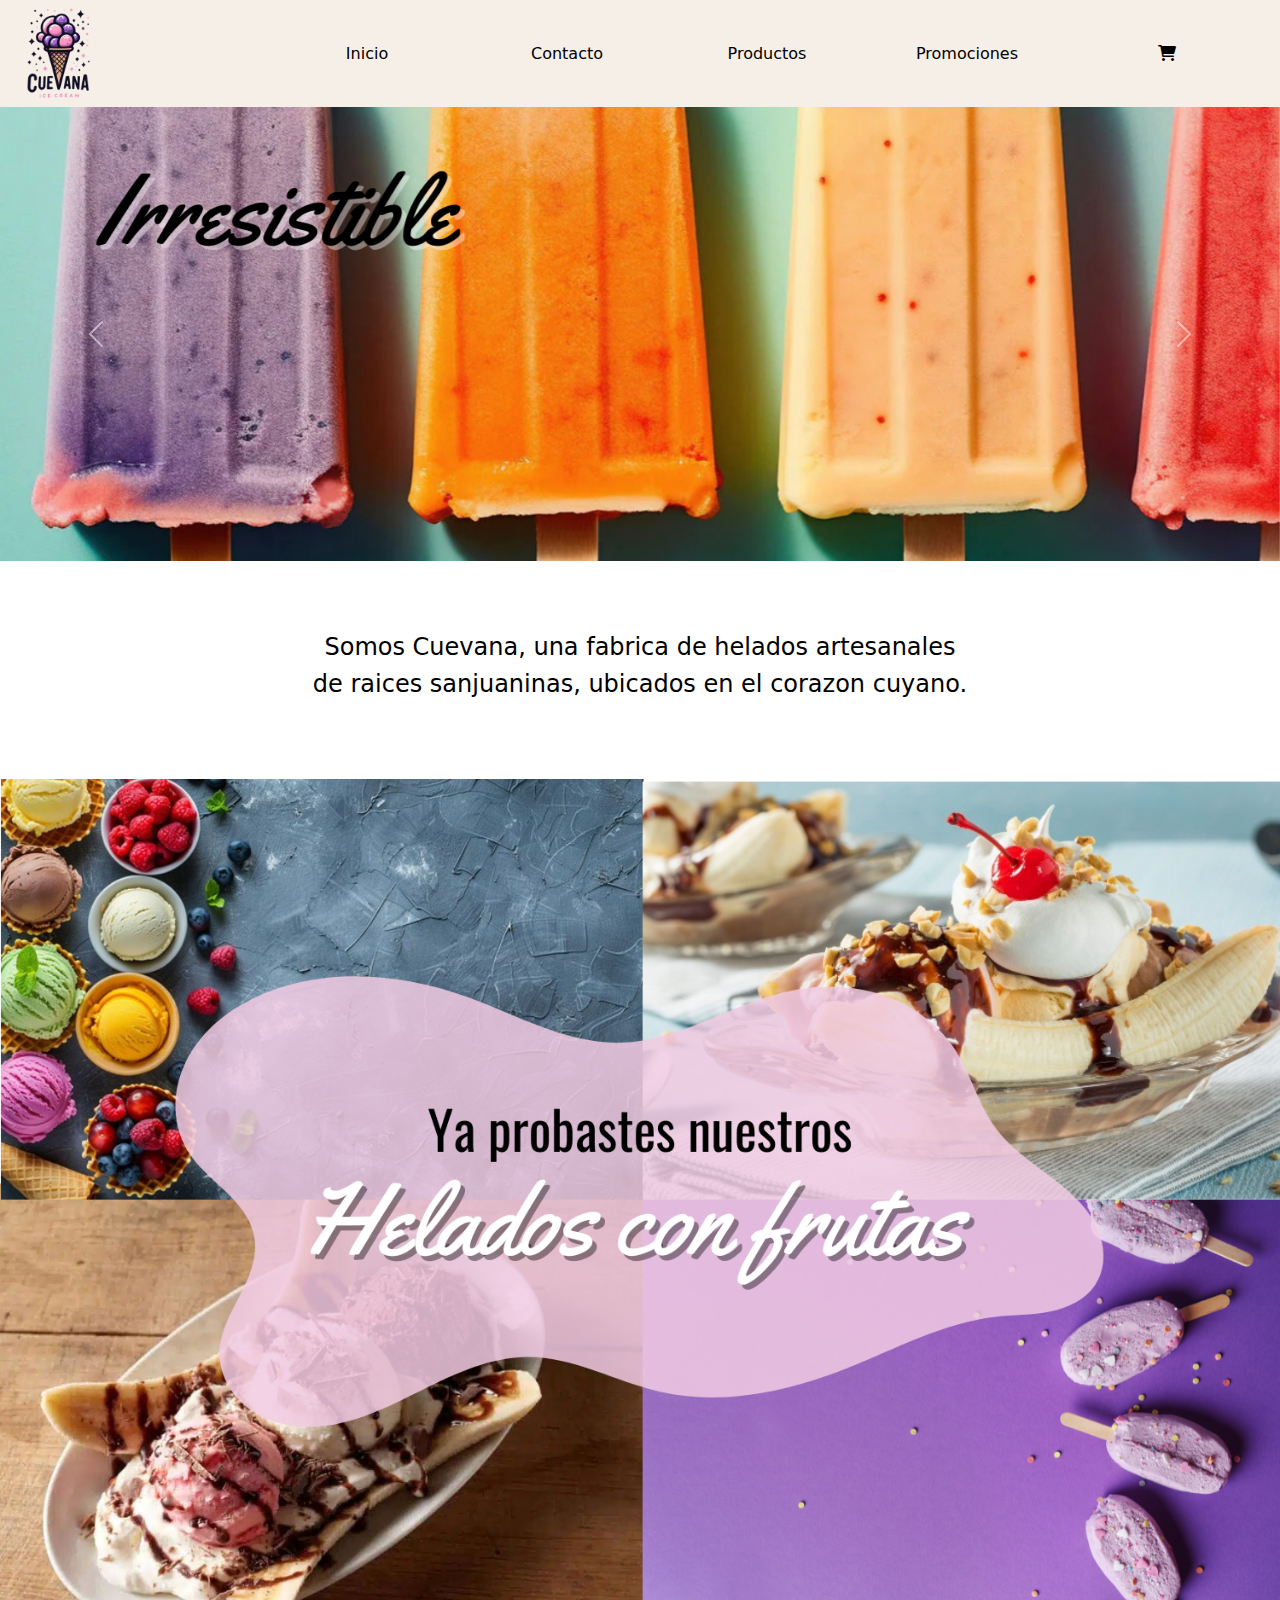
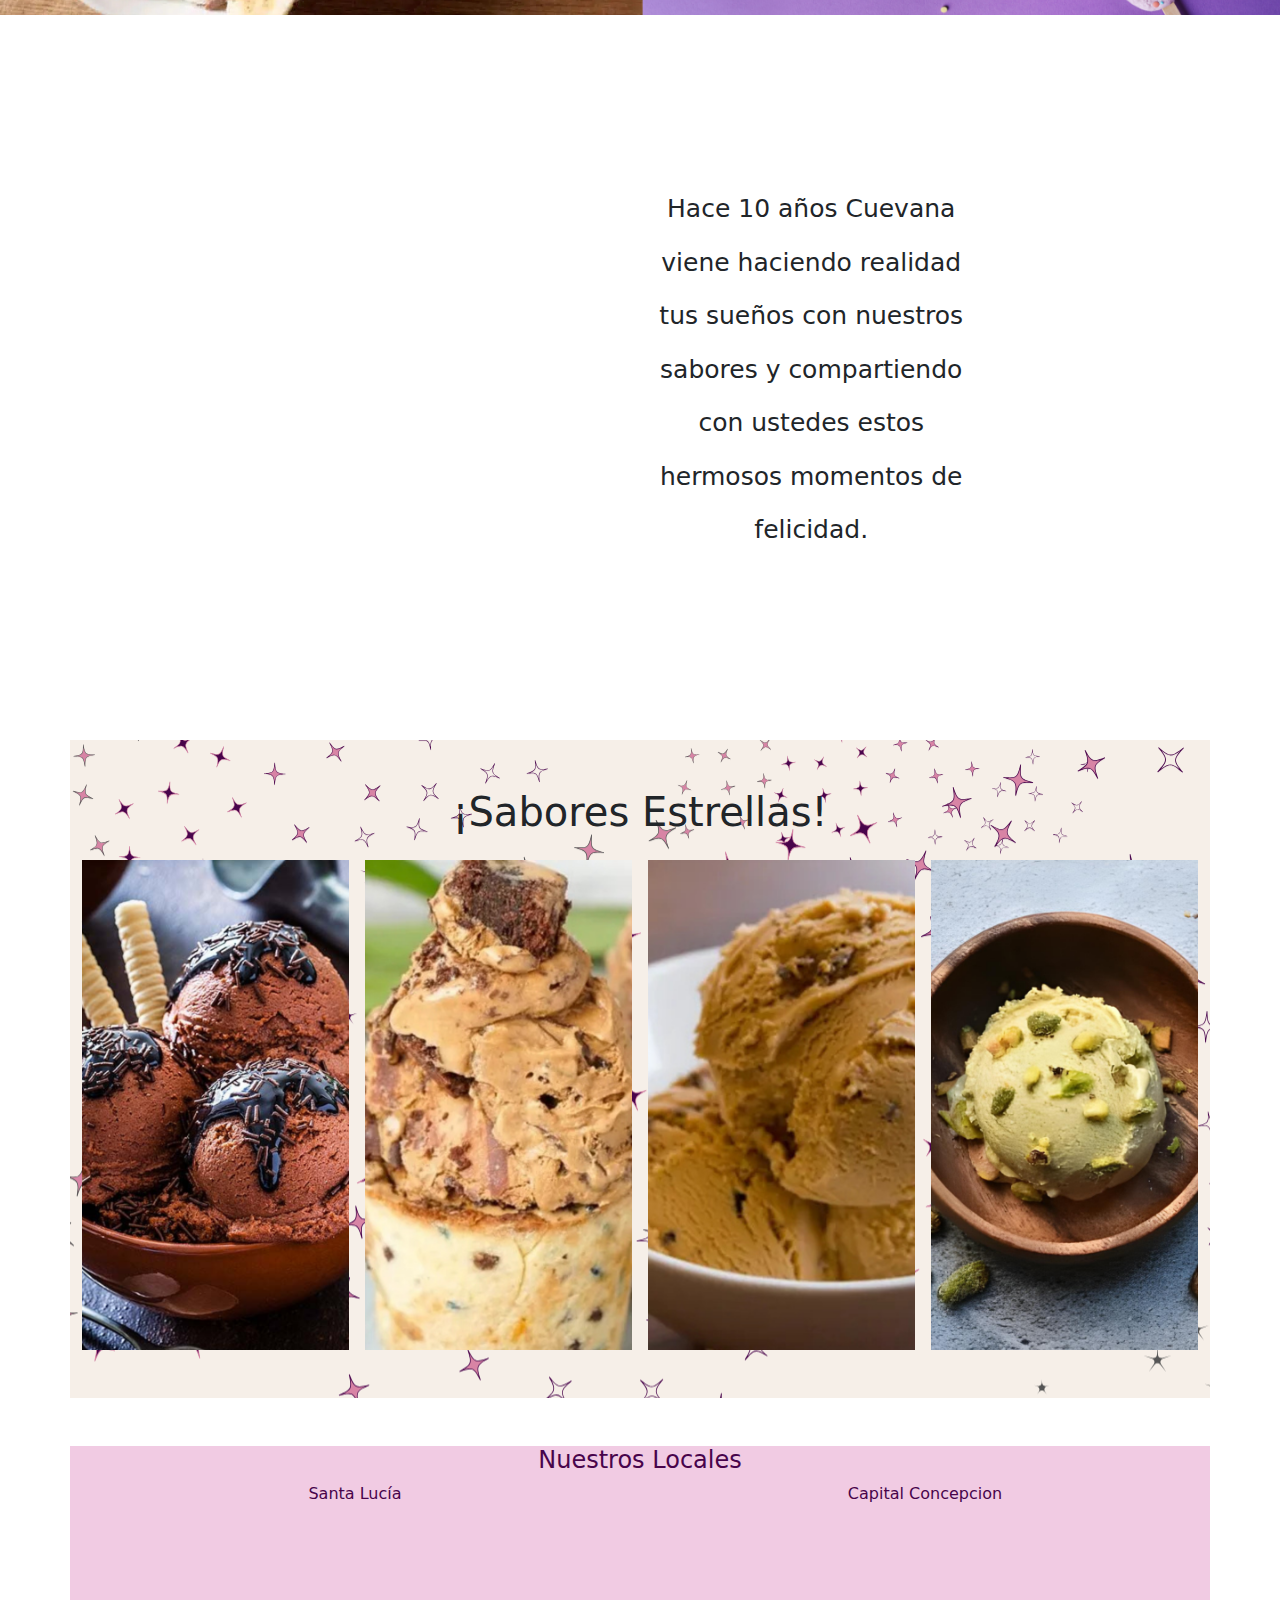
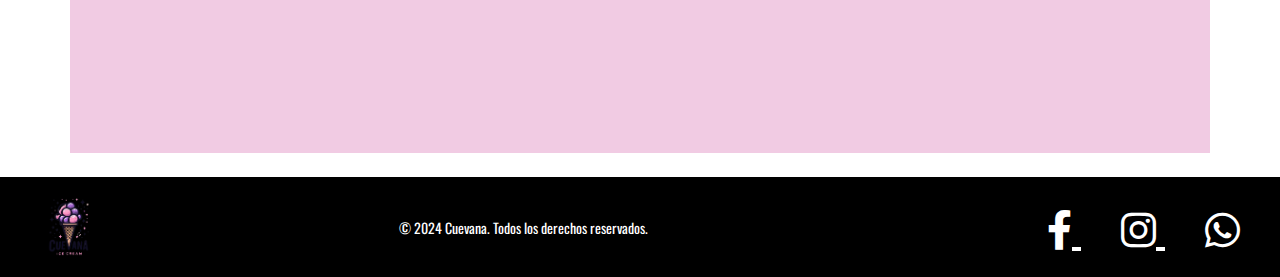
==== commit 0b734727: "Nuevos Cambios" ====
--- a/index.html
+++ b/index.html
@@ -11,25 +11,16 @@
     <link href="https://fonts.googleapis.com/css2?family=Oswald:wght@400&display=swap" rel="stylesheet">
     <link href="https://cdnjs.cloudflare.com/ajax/libs/font-awesome/6.0.0-beta3/css/all.min.css" rel="stylesheet">
     <style>
-        body{
-            background-color: #FFFFFF;
-        }
-        .h1 {
-            font-family: 'Oswald', sans-serif;
-            font-weight: 600;
-            font-size: 200%;
-            color: #555555;
-        }
-        .h2 {
-            font-family: 'Yellowtail', cursive;
-            font-weight: 400;
-            font-size: 200%;
-        }
-        .p {
-            font-family: 'Oswald', sans-serif;
-            font-weight: 200;
-            font-size: 150%;
-        }
+   
+    .h1 {
+        font-size: 150%;
+    }
+    .h2 {
+        font-size: 120%;
+    }
+    .p {
+        font-size: 100%;
+    }
         footer {
         background-color: #000000;
         color: #FFFFFF;
@@ -315,7 +306,7 @@
                     </div>
                 </div>
             </div>
-        </div>
+            <br>
         <footer style="background-color: #000000; padding: 20px; display: flex; align-items: center; justify-content: space-between; color: #FFFFFF; font-family: 'Oswald', sans-serif;">
 
 
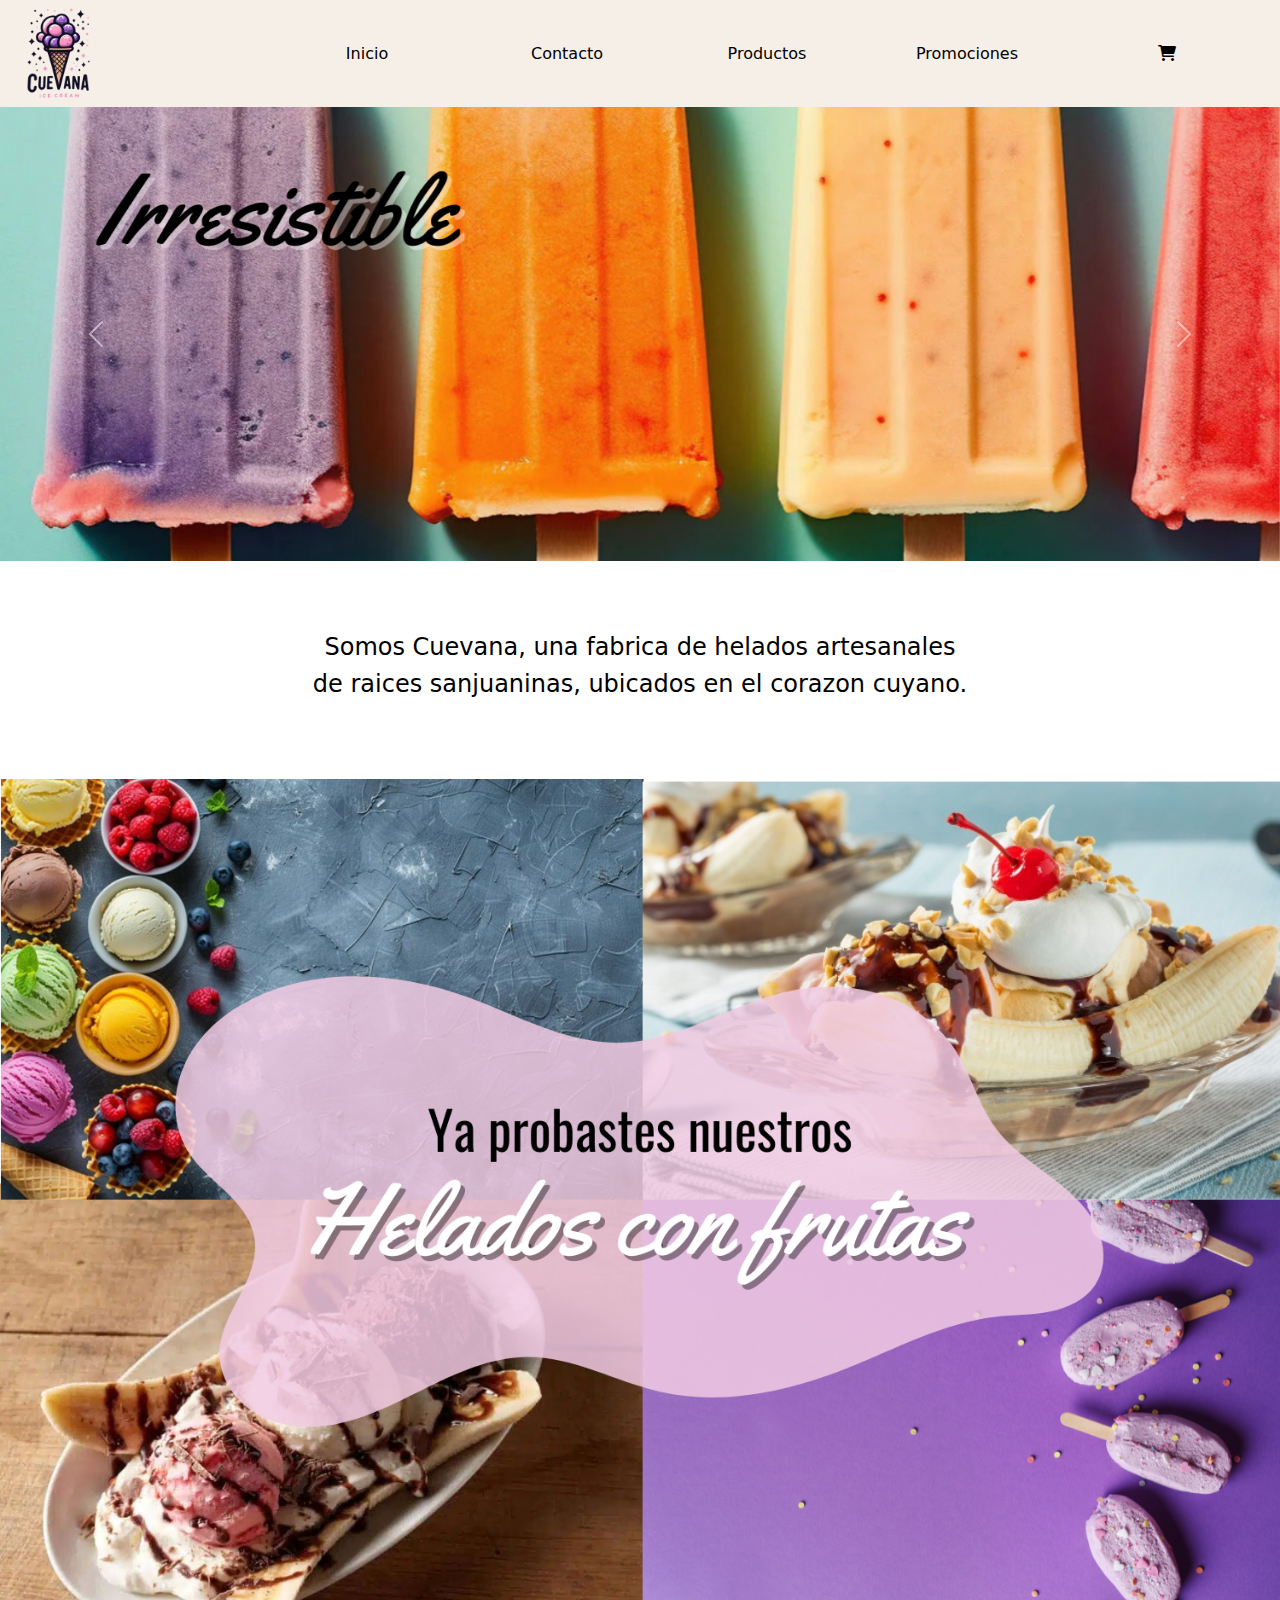
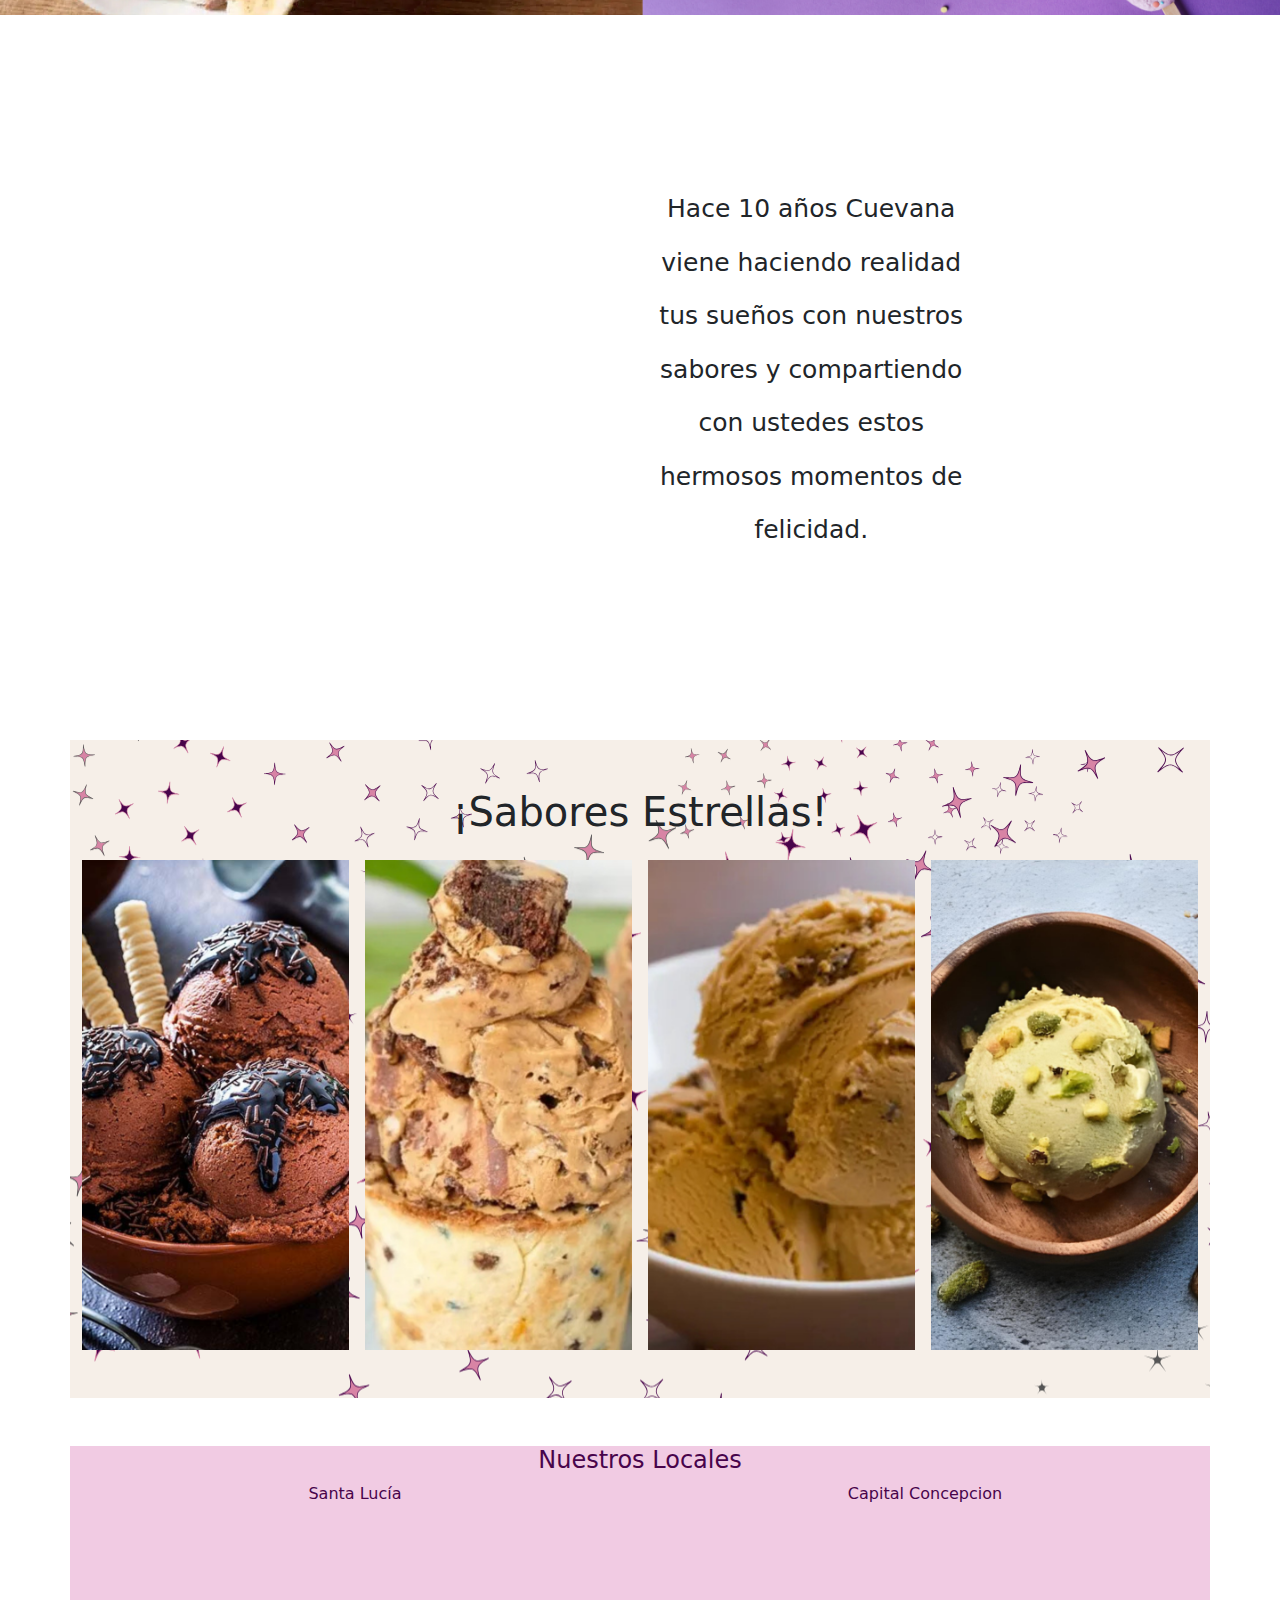
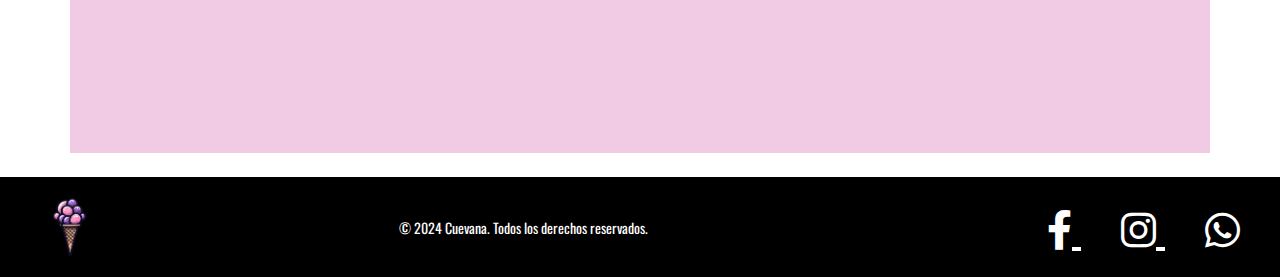
==== commit 7a45759c: "Trabajo terminado" ====
--- a/index.html
+++ b/index.html
@@ -3,7 +3,7 @@
 <head>
     <meta charset="UTF-8">
     <meta name="viewport" content="width=device-width, initial-scale=1.0">
-    <title>Cuevana</title>
+    <title>Heladería Cuevana</title>
     <link href="https://cdn.jsdelivr.net/npm/bootstrap@5.3.3/dist/css/bootstrap.min.css" rel="stylesheet" integrity="sha384-QWTKZyjpPEjISv5WaRU9OFeRpok6YctnYmDr5pNlyT2bRjXh0JMhjY6hW+ALEwIH" crossorigin="anonymous">
     <link href="https://fonts.googleapis.com/css2?family=Oswald:wght@600&display=swap" rel="stylesheet">
     <link href="https://fonts.googleapis.com/css2?family=Yellowtail:wght@400&display=swap" rel="stylesheet">
@@ -233,7 +233,7 @@
                                 <div class="flavor-overlay">
                                     <h4>CHOCOLATE</h4>
                                     <p>Delicioso helado de chocolate con topping de chispas.</p>
-                                    <button>¡Quiero!</button>
+                                    <a href="carrito.html"><button>¡Quiero!</button></a>
                                 </div>
                             </div>
                         </div>
@@ -245,7 +245,7 @@
                                 <div class="flavor-overlay">
                                     <h4>DULCE DE LECHE CON CHOCOLATE</h4>
                                     <p>Helado hecho de dulce de leche con mezcla de chips de chocolate</p>
-                                    <button>¡Quiero!</button>
+                                    <a href="carrito.html"><button>¡Quiero!</button></a>
                                 </div>
                             </div>
                         </div>
@@ -257,7 +257,7 @@
                                 <div class="flavor-overlay">
                                     <h4>DULCE DE LECHE CON NUEZ</h4>
                                     <p>Helado dulce de leche con trozos de nuez.</p>
-                                    <button>¡Quiero!</button>
+                                    <a href="carrito.html"><button>¡Quiero!</button></a>
                                 </div>
                             </div>
                         </div>
@@ -269,7 +269,7 @@
                                 <div class="flavor-overlay">
                                     <h4>PISTACHO</h4>
                                     <p>Un sabor fresco con trozos de pistacho natural.</p>
-                                    <button>¡Quiero!</button>
+                                    <a href="carrito.html"><button>¡Quiero!</button></a>
                                 </div>
                             </div>
                         </div>
@@ -311,7 +311,7 @@
 
 
             <div style="flex: 1; display: flex; align-items: center;">
-               <a href="index.html"> <img src="Cuevana.png" alt="Logo Cuevana" style="height: 60px; margin-left: 20px;"></a>
+               <a href="index.html"> <img src="logofooter.png" alt="Logo Cuevana" style="height: 60px; margin-left: 20px;"></a>
             </div>
             
 
@@ -335,6 +335,18 @@
                 </a>
             </div>
         </footer>
+        <script>
+            document.addEventListener("DOMContentLoaded", function() {
+                const buttons = document.querySelectorAll("button");
+        
+                buttons.forEach(button => {
+                    button.addEventListener("click", function() {
+                        alert("Producto añadido al carrito");
+                        window.location.href = "carrito.html";
+                    });
+                });
+            });
+        </script>
     <script src="https://cdn.jsdelivr.net/npm/bootstrap@5.3.3/dist/js/bootstrap.bundle.min.js" integrity="sha384-YvpcrYf0tY3lHB60NNkmXc5s9fDVZLESaAA55NDzOxhy9GkcIdslK1eN7N6jIeHz" crossorigin="anonymous"></script>
 </body>
 </html